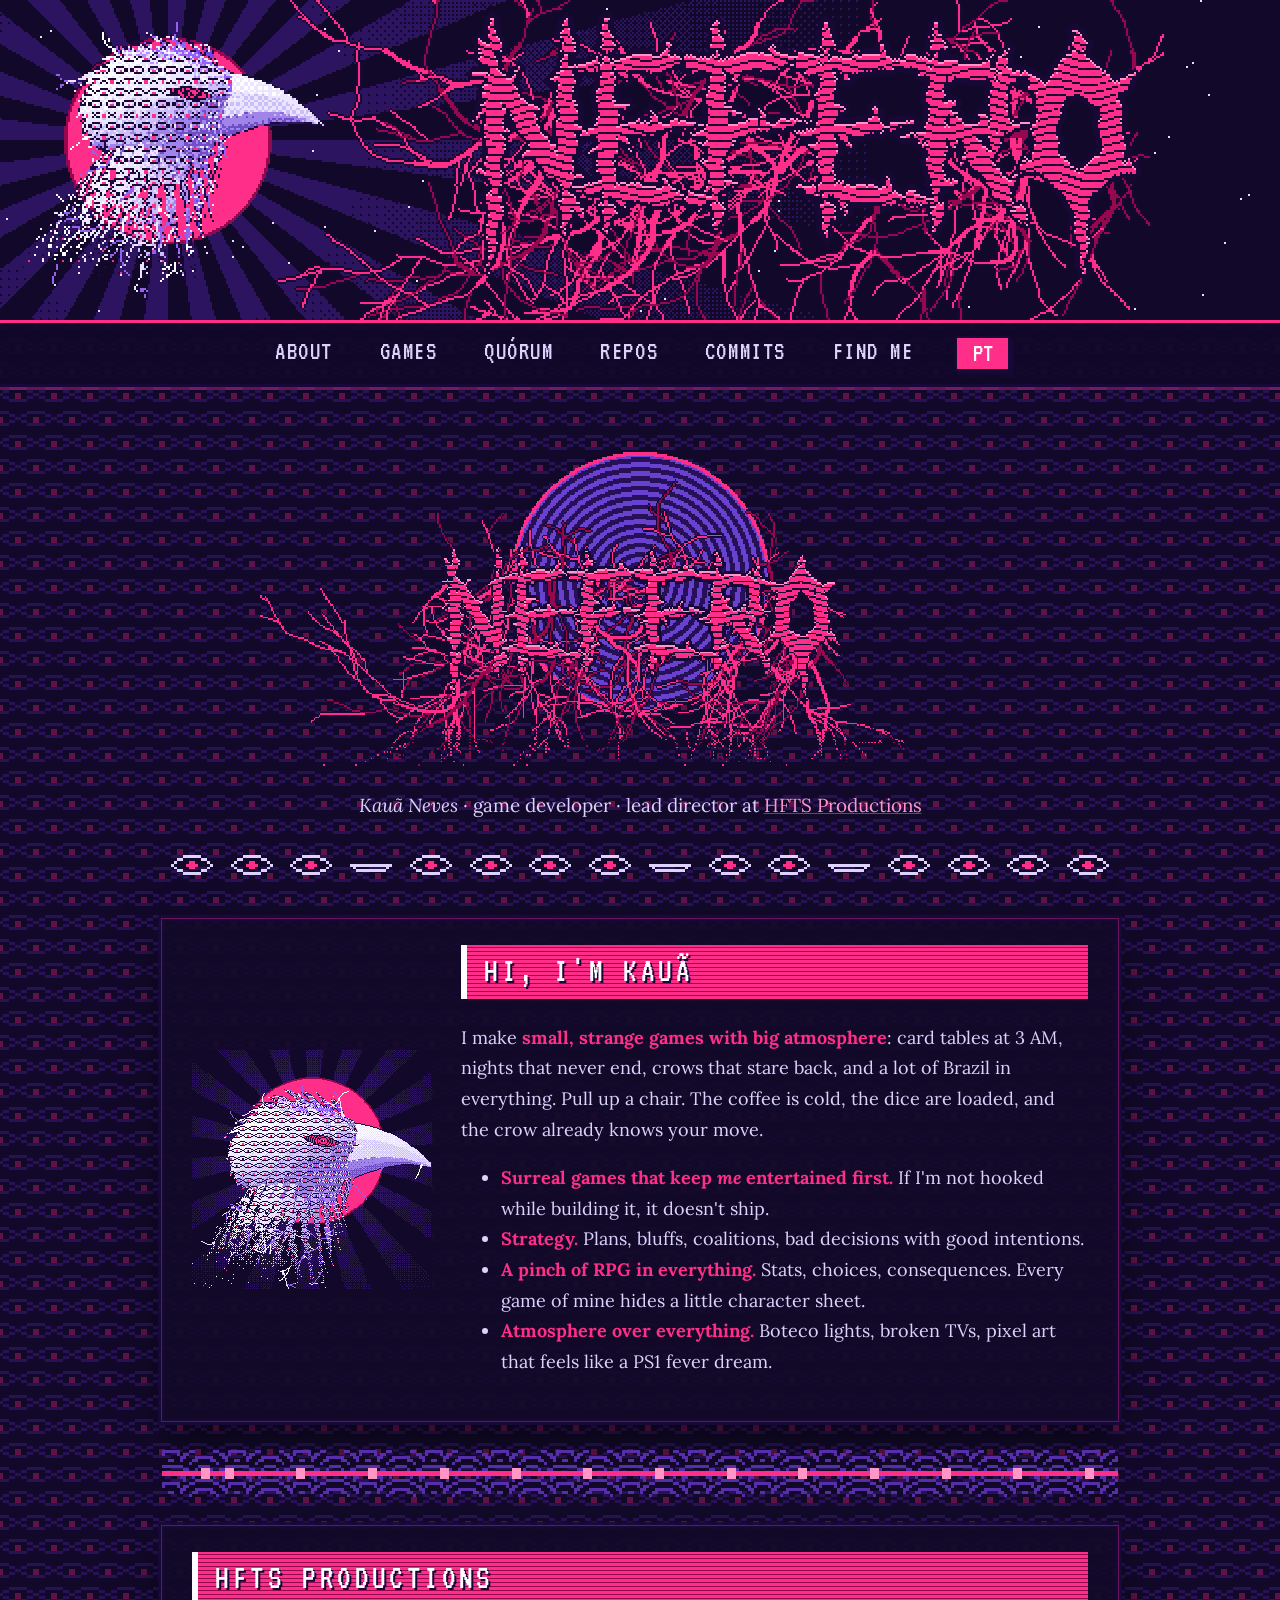
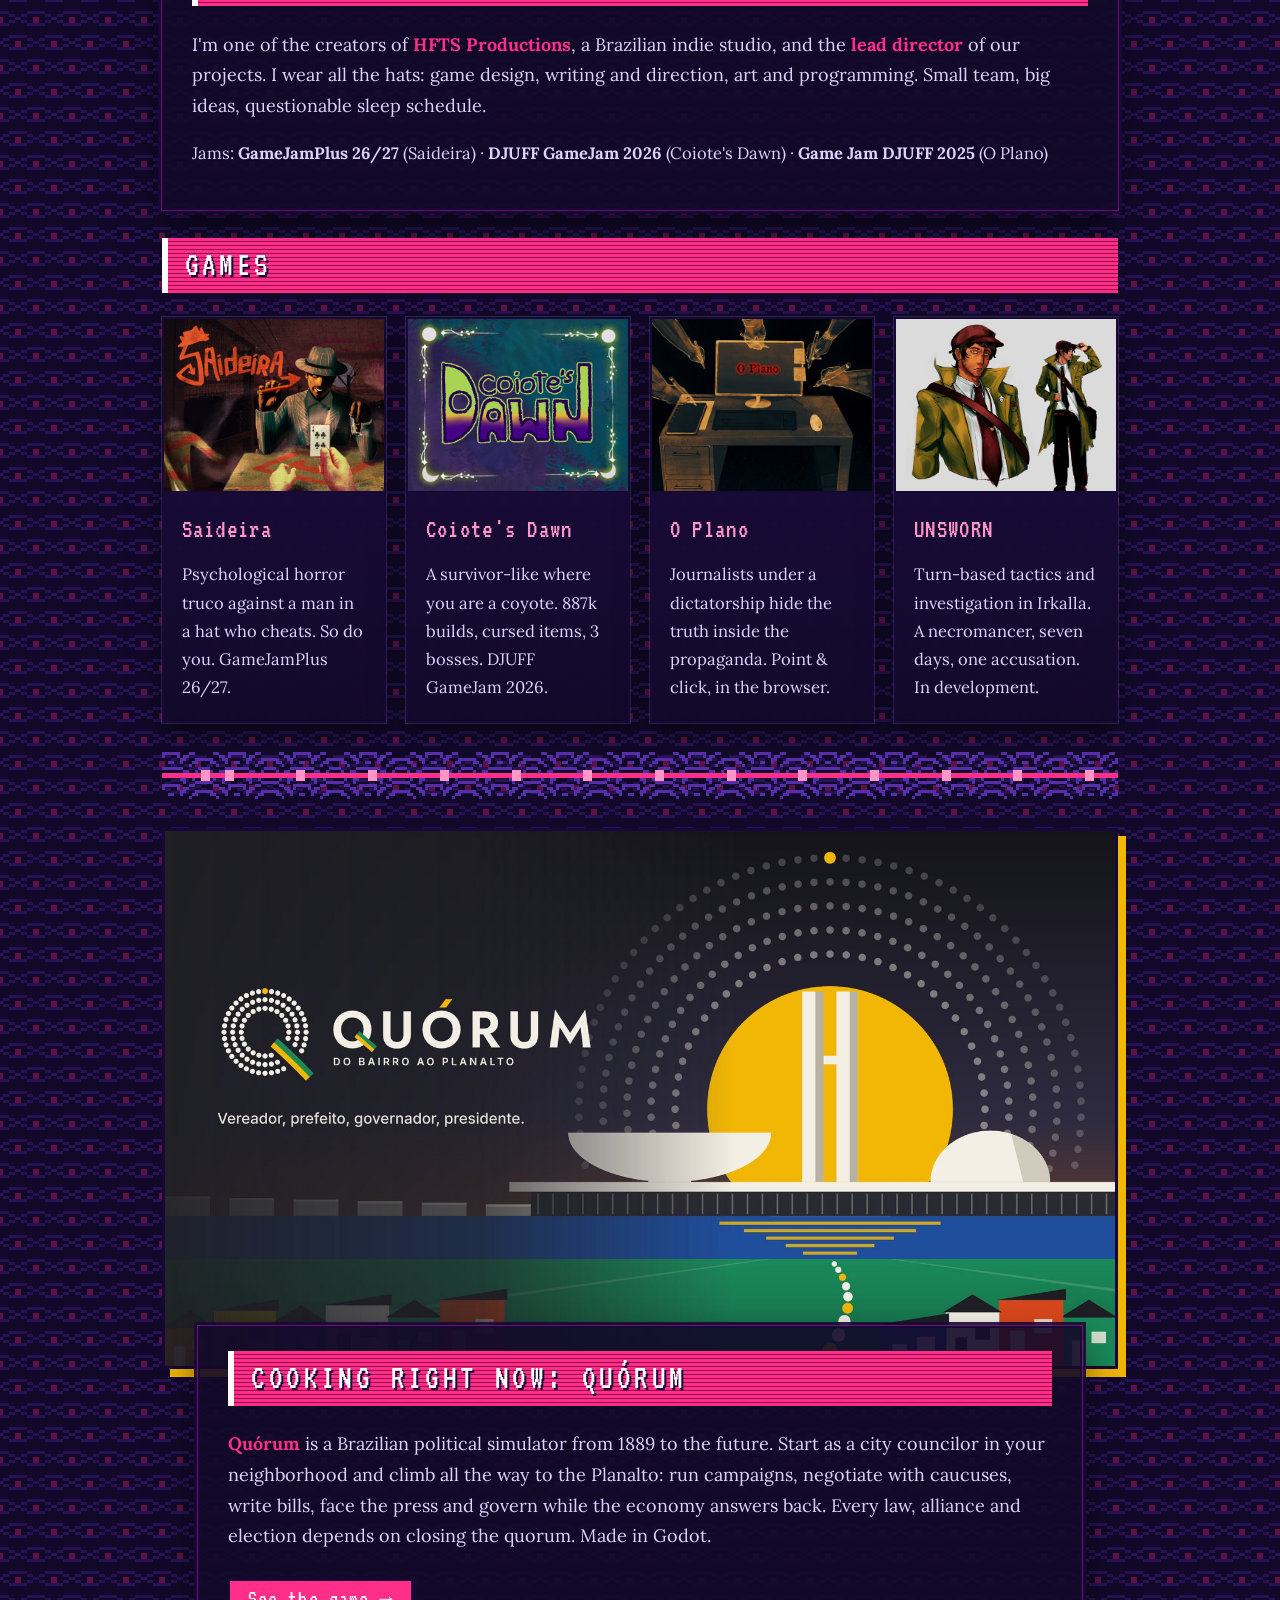
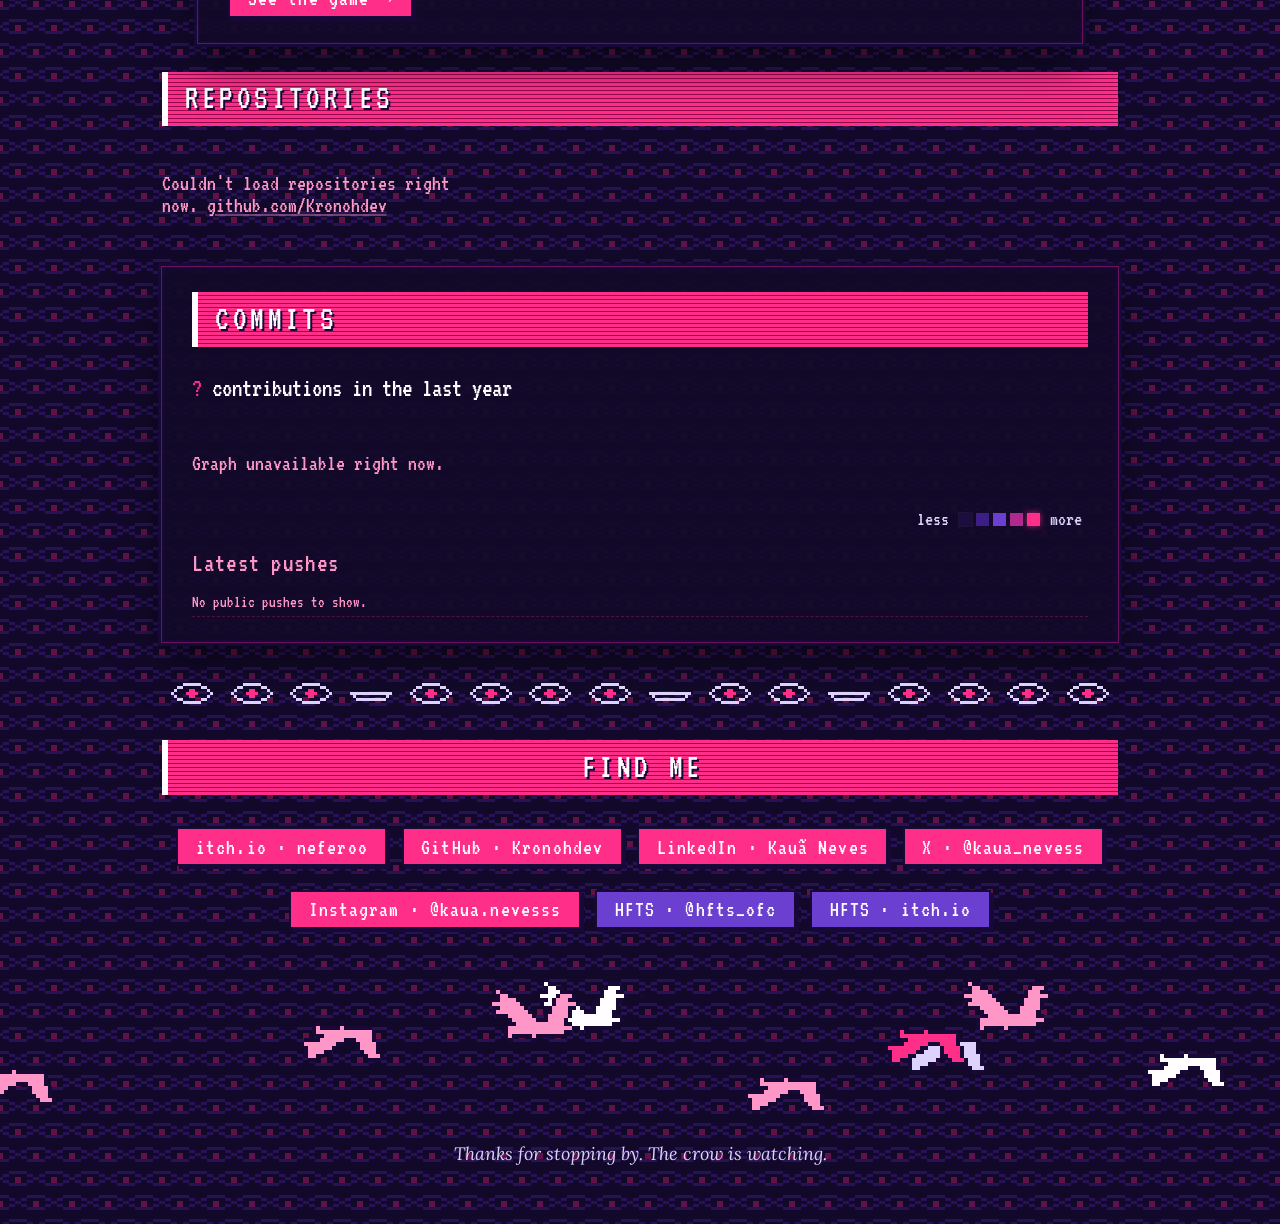
==== index.html @ 4c9edac6 "Adiciona páginas dos jogos, página do Quórum e capas na página inicial" ====
<!DOCTYPE html>
<html lang="en">
<head>
<meta charset="utf-8">
<meta name="viewport" content="width=device-width, initial-scale=1">
<title>NEFERO · Kauã Neves</title>
<meta name="description" content="Kauã Neves (Neferoo): small, strange games with big atmosphere. Lead director at HFTS Productions.">
<meta property="og:title" content="NEFERO · Kauã Neves">
<meta property="og:description" content="Small, strange games with big atmosphere.">
<meta property="og:image" content="assets/banner.png">
<link rel="icon" href="assets/avatar.png">
<link rel="preconnect" href="https://fonts.googleapis.com">
<link href="https://fonts.googleapis.com/css2?family=Lora:ital,wght@0,400;0,700;1,400&family=VT323&display=swap" rel="stylesheet">
<link rel="stylesheet" href="style.css">
</head>
<body class="lang-en">

<header class="topo">
  <img class="banner" src="assets/banner.png" alt="NEFERO">
  <nav>
    <a href="#about"><span class="en">About</span><span class="pt">Sobre</span></a>
    <a href="#games"><span class="en">Games</span><span class="pt">Jogos</span></a>
    <a href="#quorum">Quórum</a>
    <a href="#repos"><span class="en">Repos</span><span class="pt">Repositórios</span></a>
    <a href="#commits">Commits</a>
    <a href="#contact"><span class="en">Find me</span><span class="pt">Contato</span></a>
    <button id="idioma" type="button" aria-label="Switch language">PT</button>
  </nav>
</header>

<main>
  <section class="hero">
    <img src="assets/hero.gif" alt="NEFERO" class="pixel">
    <p class="assinatura"><em>Kauã Neves</em> · game developer ·
      <span class="en">lead director at</span><span class="pt">diretor principal da</span>
      <a href="https://www.instagram.com/hfts_ofc/">HFTS Productions</a></p>
    <img src="assets/olhos.gif" alt="" class="faixa pixel">
  </section>

  <section id="about" class="placa sobre">
    <img src="assets/corvo.gif" alt="NEFERO crow" class="pixel corvo">
    <div>
      <h2><span class="en">Hi, I'm Kauã</span><span class="pt">Oi, eu sou o Kauã</span></h2>
      <p class="en">I make <strong>small, strange games with big atmosphere</strong>: card tables at 3 AM, nights that never end, crows that stare back, and a lot of Brazil in everything. Pull up a chair. The coffee is cold, the dice are loaded, and the crow already knows your move.</p>
      <p class="pt">Faço <strong>jogos pequenos e estranhos, com muito clima</strong>: carteado às 3 da manhã, noites que não acabam, corvos que te encaram de volta e muito Brasil em tudo. Puxa a cadeira: o café tá frio, o dado tá viciado e o corvo já sabe a sua jogada.</p>
      <ul class="en">
        <li><strong>Surreal games that keep <em>me</em> entertained first.</strong> If I'm not hooked while building it, it doesn't ship.</li>
        <li><strong>Strategy.</strong> Plans, bluffs, coalitions, bad decisions with good intentions.</li>
        <li><strong>A pinch of RPG in everything.</strong> Stats, choices, consequences. Every game of mine hides a little character sheet.</li>
        <li><strong>Atmosphere over everything.</strong> Boteco lights, broken TVs, pixel art that feels like a PS1 fever dream.</li>
      </ul>
      <ul class="pt">
        <li><strong>Jogos surrealistas que me divertem primeiro.</strong> Se eu não fico viciado fazendo, não sai.</li>
        <li><strong>Estratégia.</strong> Planos, blefes, coalizões, decisões ruins com boas intenções.</li>
        <li><strong>Uma pitada de RPG em tudo.</strong> Atributos, escolhas, consequências. Todo jogo meu esconde uma fichinha de personagem.</li>
        <li><strong>Clima acima de tudo.</strong> Luz de boteco, TV chiando, pixel art com cara de sonho febril de PS1.</li>
      </ul>
    </div>
  </section>

  <img src="assets/divisoria.gif" alt="" class="faixa pixel">

  <section id="studio" class="placa">
    <h2>HFTS Productions</h2>
    <p class="en">I'm one of the creators of <strong>HFTS Productions</strong>, a Brazilian indie studio, and the <strong>lead director</strong> of our projects. I wear all the hats: game design, writing and direction, art and programming. Small team, big ideas, questionable sleep schedule.</p>
    <p class="en jams">Jams: <b>GameJamPlus 26/27</b> (Saideira) · <b>DJUFF GameJam 2026</b> (Coiote's Dawn) · <b>Game Jam DJUFF 2025</b> (O Plano)</p>
    <p class="pt">Sou um dos criadores da <strong>HFTS Productions</strong>, estúdio indie brasileiro, e o <strong>diretor principal</strong> dos nossos projetos. Faço de tudo um pouco: game design, roteiro e direção, arte e programação. Equipe pequena, ideia grande, sono duvidoso.</p>
    <p class="pt jams">Jams: <b>GameJamPlus 26/27</b> (Saideira) · <b>DJUFF GameJam 2026</b> (Coiote's Dawn) · <b>Game Jam DJUFF 2025</b> (O Plano)</p>
  </section>

  <section id="games">
    <h2 class="titulo"><span class="en">Games</span><span class="pt">Jogos</span></h2>
    <div class="grade jogos-capas">
      <a class="cartao capa" href="saideira.html">
        <img src="assets/jogos/saideira/capa.jpg" alt="Saideira">
        <h3>Saideira</h3>
        <p class="en">Psychological horror truco against a man in a hat who cheats. So do you. GameJamPlus 26/27.</p>
        <p class="pt">Truco de terror psicológico contra um homem de chapéu que rouba. Você também. GameJamPlus 26/27.</p>
      </a>
      <a class="cartao capa" href="coiotes-dawn.html">
        <img src="assets/jogos/coiotes-dawn/capa.jpg" alt="Coiote's Dawn">
        <h3>Coiote's Dawn</h3>
        <p class="en">A survivor-like where you are a coyote. 887k builds, cursed items, 3 bosses. DJUFF GameJam 2026.</p>
        <p class="pt">Survivor-like em que você é um coiote. 887 mil builds, itens amaldiçoados, 3 bosses. DJUFF GameJam 2026.</p>
      </a>
      <a class="cartao capa" href="o-plano.html">
        <img src="assets/jogos/o-plano/capa.jpg" alt="O Plano">
        <h3>O Plano</h3>
        <p class="en">Journalists under a dictatorship hide the truth inside the propaganda. Point &amp; click, in the browser.</p>
        <p class="pt">Jornalistas sob uma ditadura escondem a verdade dentro da propaganda. Point &amp; click no navegador.</p>
      </a>
      <a class="cartao capa" href="unsworn.html">
        <img src="assets/jogos/unsworn/necromante_conceito.png" alt="UNSWORN">
        <h3>UNSWORN</h3>
        <p class="en">Turn-based tactics and investigation in Irkalla. A necromancer, seven days, one accusation. In development.</p>
        <p class="pt">Tática por turnos e investigação em Irkalla. Um necromante, sete dias, uma acusação. Em desenvolvimento.</p>
      </a>
    </div>
  </section>

  <img src="assets/divisoria.gif" alt="" class="faixa pixel">

  <section id="quorum" class="quorum-destaque">
    <a href="quorum.html"><img src="assets/jogos/quorum/key_art.jpg" alt="Quórum: Do bairro ao Planalto"></a>
    <div class="placa">
      <h2><span class="en">Cooking right now: Quórum</span><span class="pt">Cozinhando agora: Quórum</span></h2>
      <p class="en"><strong>Quórum</strong> is a Brazilian political simulator from 1889 to the future. Start as a city councilor in your neighborhood and climb all the way to the Planalto: run campaigns, negotiate with caucuses, write bills, face the press and govern while the economy answers back. Every law, alliance and election depends on closing the quorum. Made in Godot.</p>
      <p class="pt"><strong>Quórum</strong> é um simulador político brasileiro de 1889 ao futuro. Comece como vereador no seu bairro e suba até o Planalto: monte campanhas, negocie com bancadas, escreva projetos de lei, enfrente a imprensa e governe com a economia respondendo. Cada lei, aliança e eleição depende de fechar o quórum. Feito em Godot.</p>
      <a class="botao" href="quorum.html"><span class="en">See the game</span><span class="pt">Ver o jogo</span> →</a>
    </div>
  </section>

  <section id="repos">
    <h2 class="titulo"><span class="en">Repositories</span><span class="pt">Repositórios</span></h2>
    <div id="lista-repos" class="grade repos"><p class="carregando">…</p></div>
  </section>

  <section id="commits" class="placa">
    <h2>Commits</h2>
    <p class="contagem"><span id="total-commits">…</span> <span class="en">contributions in the last year</span><span class="pt">contribuições no último ano</span></p>
    <div class="grafico-envoltorio"><div id="grafico" class="grafico" aria-label="Contribution graph"></div></div>
    <div class="legenda"><span class="en">less</span><span class="pt">menos</span>
      <i class="n0"></i><i class="n1"></i><i class="n2"></i><i class="n3"></i><i class="n4"></i>
      <span class="en">more</span><span class="pt">mais</span></div>
    <h3><span class="en">Latest pushes</span><span class="pt">Últimos pushes</span></h3>
    <ul id="atividade" class="atividade"><li class="carregando">…</li></ul>
  </section>

  <section id="contact" class="contato">
    <img src="assets/olhos.gif" alt="" class="faixa pixel">
    <h2 class="titulo"><span class="en">Find me</span><span class="pt">Contato</span></h2>
    <div class="redes">
      <a class="botao" href="https://neferoo.itch.io">itch.io · neferoo</a>
      <a class="botao" href="https://github.com/Kronohdev">GitHub · Kronohdev</a>
      <a class="botao" href="https://www.linkedin.com/in/kaua-neves-jesus-de-paula-538b57369/">LinkedIn · Kauã Neves</a>
      <a class="botao" href="https://x.com/kaua_nevess">X · @kaua_nevess</a>
      <a class="botao" href="https://www.instagram.com/kaua.nevesss/">Instagram · @kaua.nevesss</a>
      <a class="botao roxo" href="https://www.instagram.com/hfts_ofc/">HFTS · @hfts_ofc</a>
      <a class="botao roxo" href="https://hftsproductionsofc.itch.io">HFTS · itch.io</a>
    </div>
  </section>
</main>

<footer>
  <img src="assets/bando.gif" alt="" class="faixa pixel">
  <p><em class="en">Thanks for stopping by. The crow is watching.</em><em class="pt">Valeu pela visita. O corvo tá de olho.</em></p>
</footer>

<script src="main.js"></script>
</body>
</html>
---- style.css ----
/* NEFERO · tema do site (mesma paleta do logo e da página do itch) */
:root {
  --noite: #12092a;
  --noite-2: #1c0d40;
  --tinta: #18083a;
  --roxo: #6b3fd0;
  --lavanda: #dcd2fc;
  --branco: #fffdff;
  --magenta: #ff2e88;
  --magenta-esc: #96084e;
  --rosa: #ff96c8;
  --pixel: "VT323", ui-monospace, monospace;
}

* { box-sizing: border-box; }
html { scroll-behavior: smooth; }
body {
  margin: 0;
  color: var(--lavanda);
  font: 18px/1.7 Lora, Georgia, serif;
  background: var(--noite) url("assets/fundo.png") repeat;
  image-rendering: pixelated;
}
.pixel, img { image-rendering: pixelated; max-width: 100%; }
a { color: var(--rosa); text-decoration-color: rgba(255, 150, 200, .4); }
a:hover { color: var(--branco); background: var(--magenta); text-decoration: none; }
strong { color: var(--magenta); }
::selection { background: var(--magenta); color: var(--branco); }

/* idioma: o corpo diz qual mostrar */
body.lang-en .pt, body.lang-pt .en { display: none !important; }

/* topo */
.topo { position: relative; }
.banner { display: block; width: 100%; max-height: 420px; object-fit: cover; }
nav {
  position: sticky; top: 0; z-index: 5;
  display: flex; flex-wrap: wrap; justify-content: center; gap: .2em 1.4em;
  padding: .5em 1em;
  background: rgba(18, 9, 42, .94);
  border-top: 3px solid var(--magenta);
  border-bottom: 3px solid var(--tinta);
  box-shadow: 0 3px 0 rgba(255, 46, 136, .35);
  font: 26px/1.2 var(--pixel);
  letter-spacing: .06em;
  text-transform: uppercase;
}
nav a { color: var(--lavanda); text-decoration: none; padding: 0 .2em; }
#idioma {
  font: inherit; cursor: pointer; color: var(--branco);
  background: var(--magenta); border: 2px solid var(--tinta);
  box-shadow: 3px 3px 0 var(--tinta); padding: 0 .6em;
}
#idioma:hover { transform: translate(-1px, -1px); box-shadow: 5px 5px 0 var(--tinta); }

main { max-width: 1000px; margin: 0 auto; padding: 1.5em 1.2em 0; }
section { margin: 1.6em 0; }
.hero { text-align: center; }
.hero > img:first-child { width: min(100%, 760px); }
.assinatura { margin: .2em 0 .8em; font-size: 1.05em; }
.faixa { display: block; width: 100%; margin: 1.2em 0; }

/* placas de texto: escuras, com borda magenta como as letras do logo */
.placa {
  background: rgba(18, 9, 42, .9);
  border: 2px solid var(--tinta);
  outline: 1px solid rgba(255, 46, 136, .35);
  box-shadow: 0 0 0 4px rgba(24, 8, 58, .9), 0 18px 40px rgba(0, 0, 0, .55);
  padding: 1.3em 1.6em;
}
.sobre { display: grid; grid-template-columns: 240px 1fr; gap: 1.6em; align-items: center; }
.sobre .corvo { width: 100%; }

h2, .titulo {
  margin: 0 0 .7em;
  color: var(--branco);
  font: 34px/1.1 var(--pixel);
  letter-spacing: .1em;
  text-transform: uppercase;
  padding: .25em .5em;
  background: repeating-linear-gradient(0deg, var(--magenta) 0 3px, var(--magenta-esc) 3px 4px);
  border-left: 6px solid var(--branco);
  text-shadow: 2px 2px 0 var(--tinta);
}
h3 { color: var(--rosa); font: 26px/1.1 var(--pixel); letter-spacing: .05em; margin: .4em 0; }

/* cartões (jogos e repositórios) */
.grade { display: grid; gap: 1.1em; }
.jogos { grid-template-columns: 2fr 1fr 1fr; }
.repos { grid-template-columns: repeat(auto-fill, minmax(280px, 1fr)); }
.cartao {
  display: flex; flex-direction: column; gap: .2em;
  color: var(--lavanda); text-decoration: none;
  background: linear-gradient(180deg, rgba(28, 13, 64, .96), rgba(18, 9, 42, .98));
  border: 2px solid var(--tinta);
  outline: 1px solid rgba(220, 210, 252, .14);
  box-shadow: 0 10px 26px rgba(0, 0, 0, .55);
  padding: .9em 1em;
  transition: transform .15s ease, box-shadow .15s ease, outline-color .15s ease;
}
.cartao:hover {
  background: linear-gradient(180deg, rgba(28, 13, 64, .96), rgba(18, 9, 42, .98));
  color: var(--lavanda);
  transform: translateY(-4px);
  outline-color: var(--magenta);
  box-shadow: 6px 6px 0 var(--magenta-esc), 0 0 30px rgba(255, 46, 136, .3);
}
.cartao img { width: 100%; }
.cartao p { margin: .2em 0; font-size: .92em; }
.cartao .meta { margin-top: auto; font: 20px/1.2 var(--pixel); color: var(--rosa); display: flex; gap: 1em; }
.cartao .meta i { display: inline-block; width: .7em; height: .7em; margin-right: .3em; background: var(--magenta); }

.botao {
  display: inline-block; align-self: flex-start;
  margin-top: .4em; padding: .15em .8em;
  font: 22px/1.3 var(--pixel); letter-spacing: .05em;
  color: var(--branco); background: var(--magenta);
  border: 2px solid var(--tinta); box-shadow: 3px 3px 0 var(--tinta);
  text-decoration: none;
}
.botao.roxo { background: var(--roxo); }
a.botao:hover { transform: translate(-1px, -1px); box-shadow: 5px 5px 0 var(--tinta); background: var(--magenta); }
.redes { display: flex; flex-wrap: wrap; justify-content: center; gap: .8em; }
.contato { text-align: center; }

/* gráfico de contribuições redesenhado */
.contagem { font: 26px/1.2 var(--pixel); color: var(--branco); }
#total-commits { color: var(--magenta); }
.grafico-envoltorio { overflow-x: auto; padding-bottom: .4em; }
.grafico {
  display: grid; grid-auto-flow: column; grid-template-rows: repeat(7, 13px); grid-auto-columns: 13px; gap: 3px;
  width: max-content;
}
.grafico i, .legenda i { display: block; width: 13px; height: 13px; }
.n0 { background: #1c0d40; outline: 1px solid rgba(220, 210, 252, .06); }
.n1 { background: #3d1e86; }
.n2 { background: #6b3fd0; }
.n3 { background: #b0298f; }
.n4 { background: var(--magenta); box-shadow: 0 0 6px rgba(255, 46, 136, .7); }
.grafico i:hover { outline: 2px solid var(--branco); }
.legenda { display: flex; align-items: center; gap: 4px; justify-content: flex-end; font: 20px var(--pixel); margin: .3em 0 1em; }
.legenda span { margin: 0 .3em; }
.atividade { list-style: none; padding: 0; margin: 0; }
.atividade li { padding: .35em 0; border-bottom: 1px dashed rgba(255, 46, 136, .25); font-size: .92em; }
.atividade .repo { font: 20px var(--pixel); color: var(--rosa); margin-right: .5em; }
.atividade .data { font: 18px var(--pixel); color: rgba(220, 210, 252, .6); float: right; }
.carregando { font: 22px var(--pixel); color: var(--rosa); }

footer { text-align: center; padding-bottom: 2em; }

/* barra de rolagem */
::-webkit-scrollbar { width: 12px; background: var(--noite); }
::-webkit-scrollbar-thumb { background: var(--roxo); border: 2px solid var(--noite); }
::-webkit-scrollbar-thumb:hover { background: var(--magenta); }

@media (max-width: 760px) {
  .sobre, .jogos { grid-template-columns: 1fr; }
  .sobre .corvo { max-width: 240px; margin: 0 auto; }
  nav { font-size: 22px; }
}
@media (prefers-reduced-motion: reduce) {
  html { scroll-behavior: auto; }
  .cartao, .cartao:hover, .botao, #idioma { transition: none; transform: none; }
}

/* cartões de jogo com capa e destaque do Quórum */
.jogos-capas { grid-template-columns: repeat(auto-fill, minmax(220px, 1fr)); }
.cartao.capa img { aspect-ratio: 630 / 500; object-fit: cover; image-rendering: auto; border-bottom: 2px solid var(--tinta); margin: -.9em -1em .4em; width: calc(100% + 2em); max-width: none; }
.quorum-destaque > a img { display: block; width: 100%; image-rendering: auto; border: 3px solid var(--tinta); box-shadow: 8px 8px 0 #F2B705; }
.quorum-destaque > a:hover { background: none; }
.quorum-destaque .placa { margin-top: -2.4em; position: relative; margin-left: 2em; margin-right: 2em; }
.jams { font-size: .92em; }
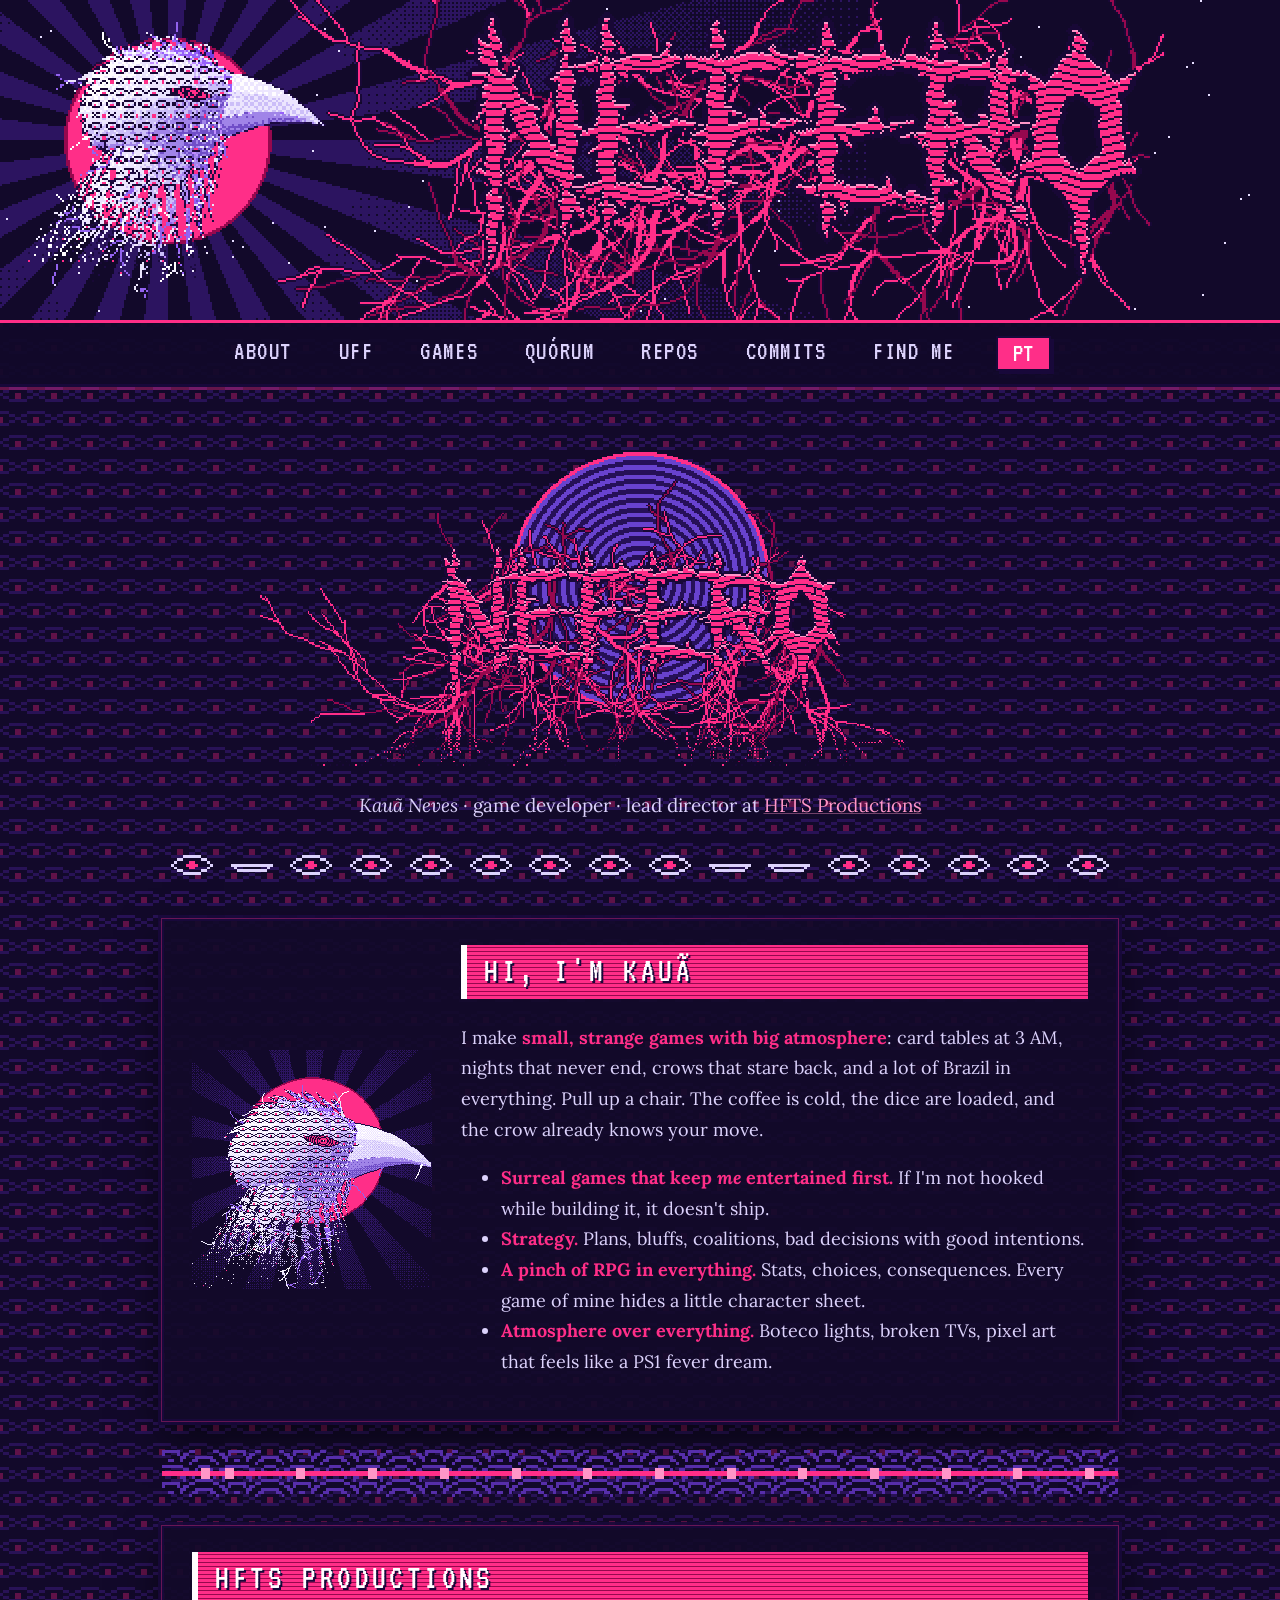
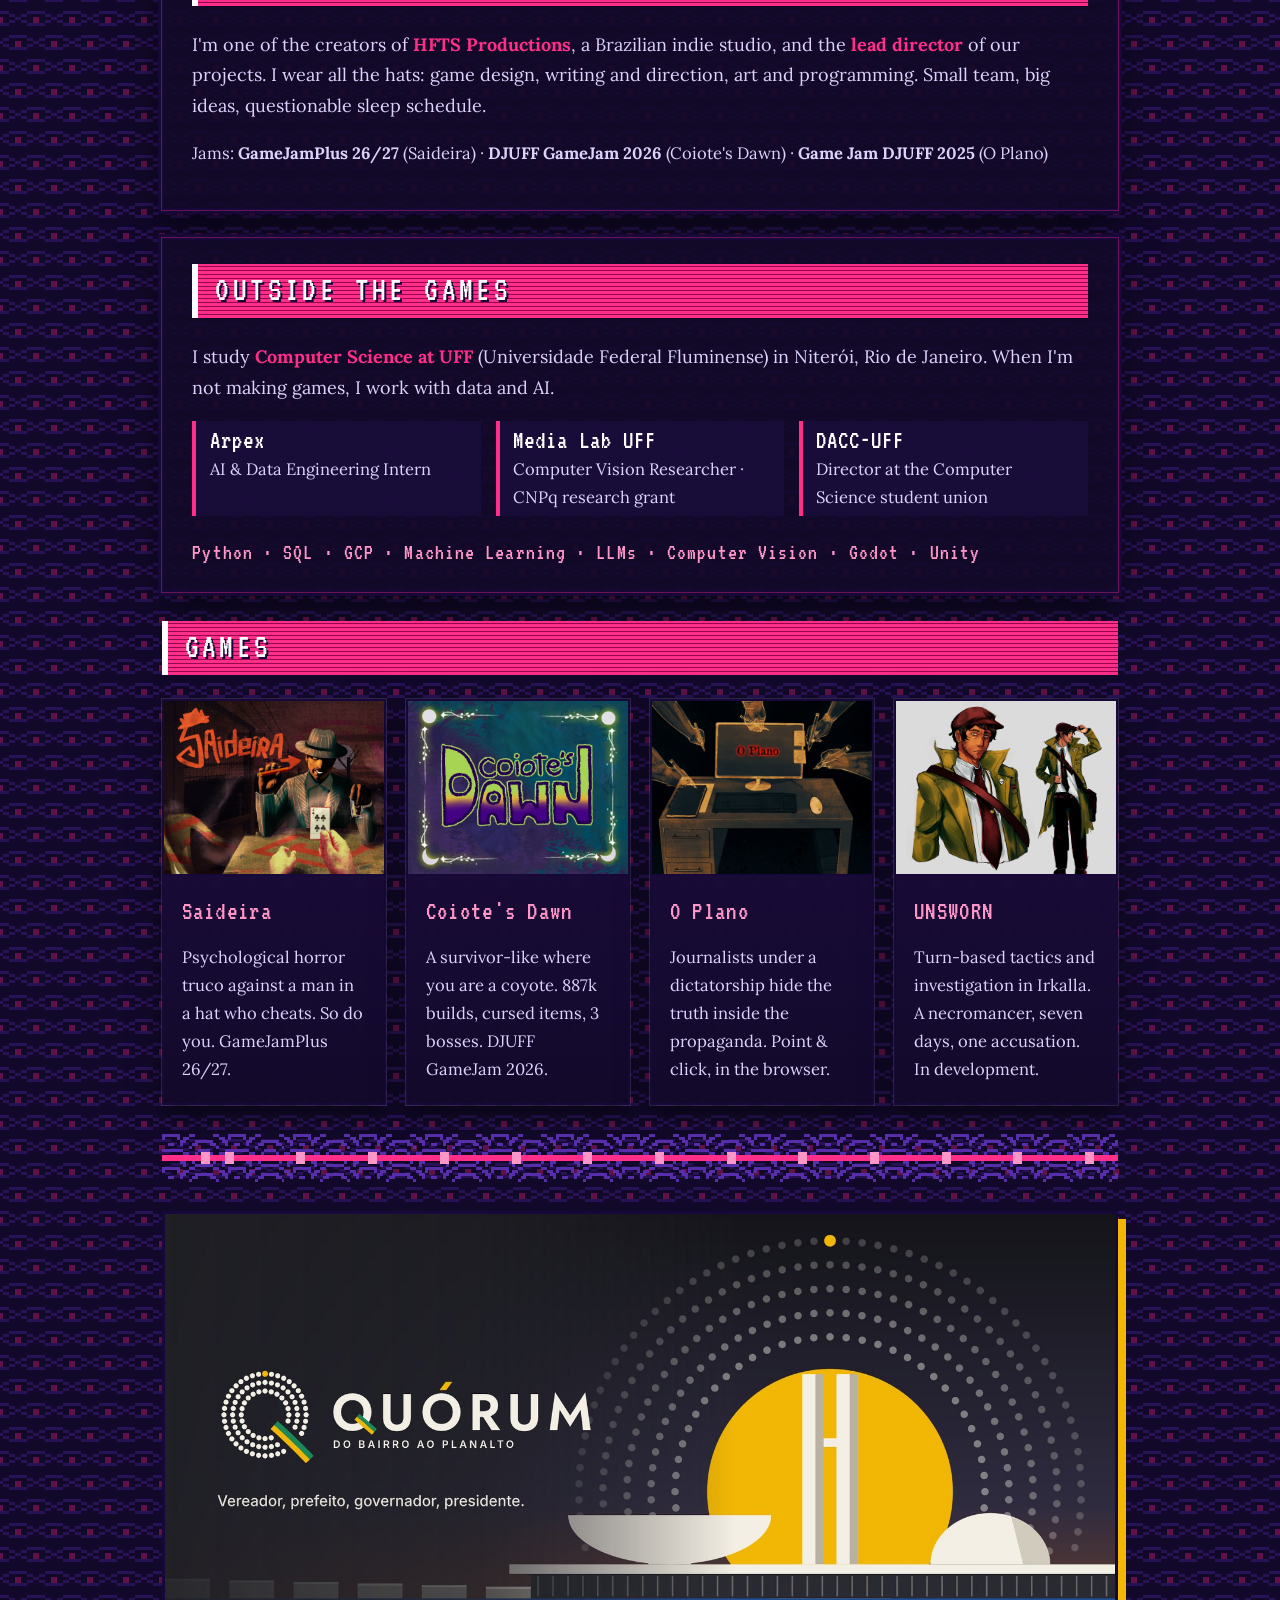
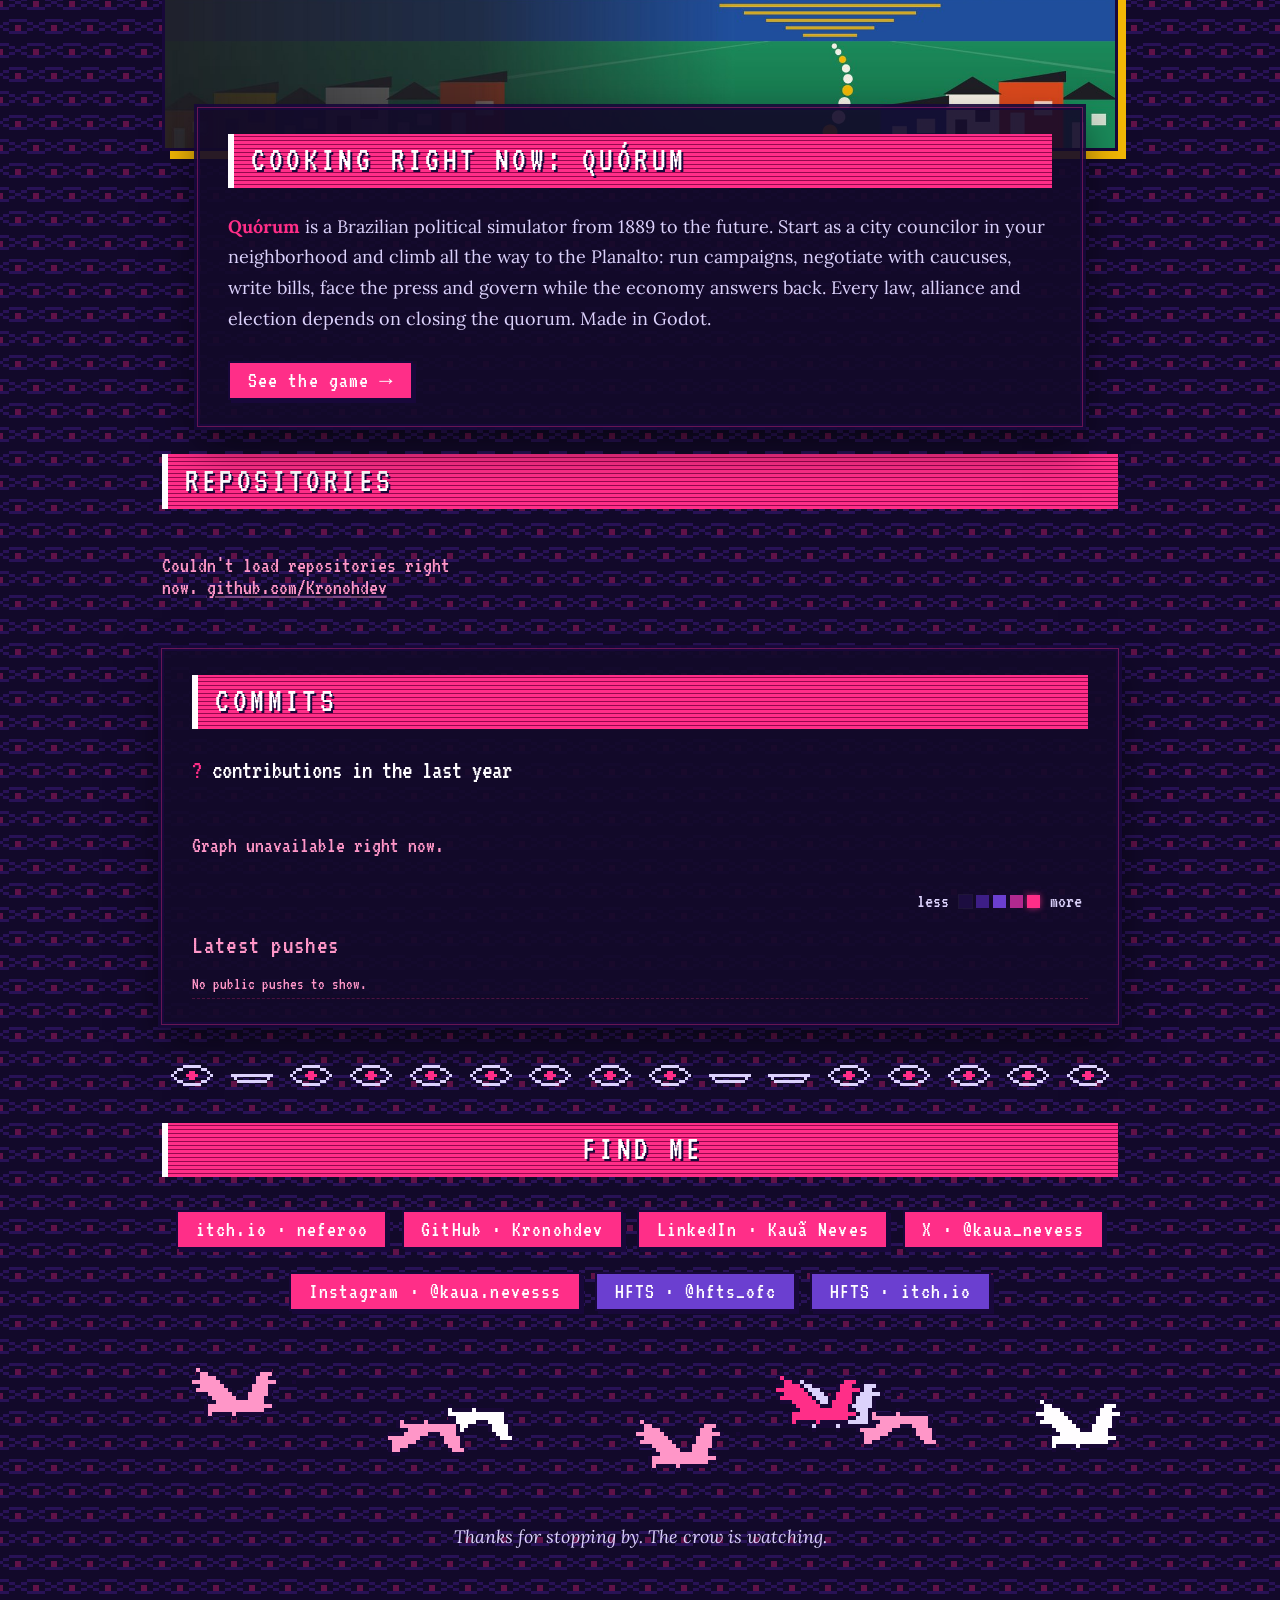
==== commit 1fd15d13: "Adiciona seção Fora dos jogos, arruma galeria do Quórum e cita Neferoo nos créditos" ====
--- a/index.html
+++ b/index.html
@@ -19,6 +19,7 @@
   <img class="banner" src="assets/banner.png" alt="NEFERO">
   <nav>
     <a href="#about"><span class="en">About</span><span class="pt">Sobre</span></a>
+    <a href="#outside">UFF</a>
     <a href="#games"><span class="en">Games</span><span class="pt">Jogos</span></a>
     <a href="#quorum">Quórum</a>
     <a href="#repos"><span class="en">Repos</span><span class="pt">Repositórios</span></a>
@@ -66,6 +67,18 @@
     <p class="en jams">Jams: <b>GameJamPlus 26/27</b> (Saideira) · <b>DJUFF GameJam 2026</b> (Coiote's Dawn) · <b>Game Jam DJUFF 2025</b> (O Plano)</p>
     <p class="pt">Sou um dos criadores da <strong>HFTS Productions</strong>, estúdio indie brasileiro, e o <strong>diretor principal</strong> dos nossos projetos. Faço de tudo um pouco: game design, roteiro e direção, arte e programação. Equipe pequena, ideia grande, sono duvidoso.</p>
     <p class="pt jams">Jams: <b>GameJamPlus 26/27</b> (Saideira) · <b>DJUFF GameJam 2026</b> (Coiote's Dawn) · <b>Game Jam DJUFF 2025</b> (O Plano)</p>
+  </section>
+
+  <section id="outside" class="placa">
+    <h2><span class="en">Outside the games</span><span class="pt">Fora dos jogos</span></h2>
+    <p class="en">I study <strong>Computer Science at UFF</strong> (Universidade Federal Fluminense) in Niterói, Rio de Janeiro. When I'm not making games, I work with data and AI.</p>
+    <p class="pt">Estudo <strong>Ciência da Computação na UFF</strong> (Universidade Federal Fluminense), em Niterói (RJ). Quando não tô fazendo jogo, tô mexendo com dados e IA.</p>
+    <ul class="trilha">
+      <li><b>Arpex</b><span class="en">AI &amp; Data Engineering Intern</span><span class="pt">Estagiário de IA e Engenharia de Dados</span></li>
+      <li><b>Media Lab UFF</b><span class="en">Computer Vision Researcher · CNPq research grant</span><span class="pt">Pesquisador em Visão Computacional · bolsa CNPq</span></li>
+      <li><b>DACC-UFF</b><span class="en">Director at the Computer Science student union</span><span class="pt">Diretor do Diretório Acadêmico de Ciência da Computação</span></li>
+    </ul>
+    <p class="ferramentas">Python · SQL · GCP · Machine Learning · LLMs · Computer Vision · Godot · Unity</p>
   </section>
 
   <section id="games">
--- a/style.css
+++ b/style.css
@@ -170,3 +170,9 @@
 .quorum-destaque > a:hover { background: none; }
 .quorum-destaque .placa { margin-top: -2.4em; position: relative; margin-left: 2em; margin-right: 2em; }
 .jams { font-size: .92em; }
+
+/* fora dos jogos: formação e trabalho */
+.trilha { list-style: none; padding: 0; margin: .6em 0; display: grid; grid-template-columns: repeat(auto-fit, minmax(240px, 1fr)); gap: .8em; }
+.trilha li { border-left: 4px solid var(--magenta); padding: .3em .8em; background: rgba(28, 13, 64, .7); font-size: .92em; }
+.trilha b { display: block; font: 26px/1.1 var(--pixel); color: var(--branco); letter-spacing: .04em; }
+.ferramentas { font: 22px/1.3 var(--pixel); color: var(--rosa); letter-spacing: .05em; margin-bottom: 0; }
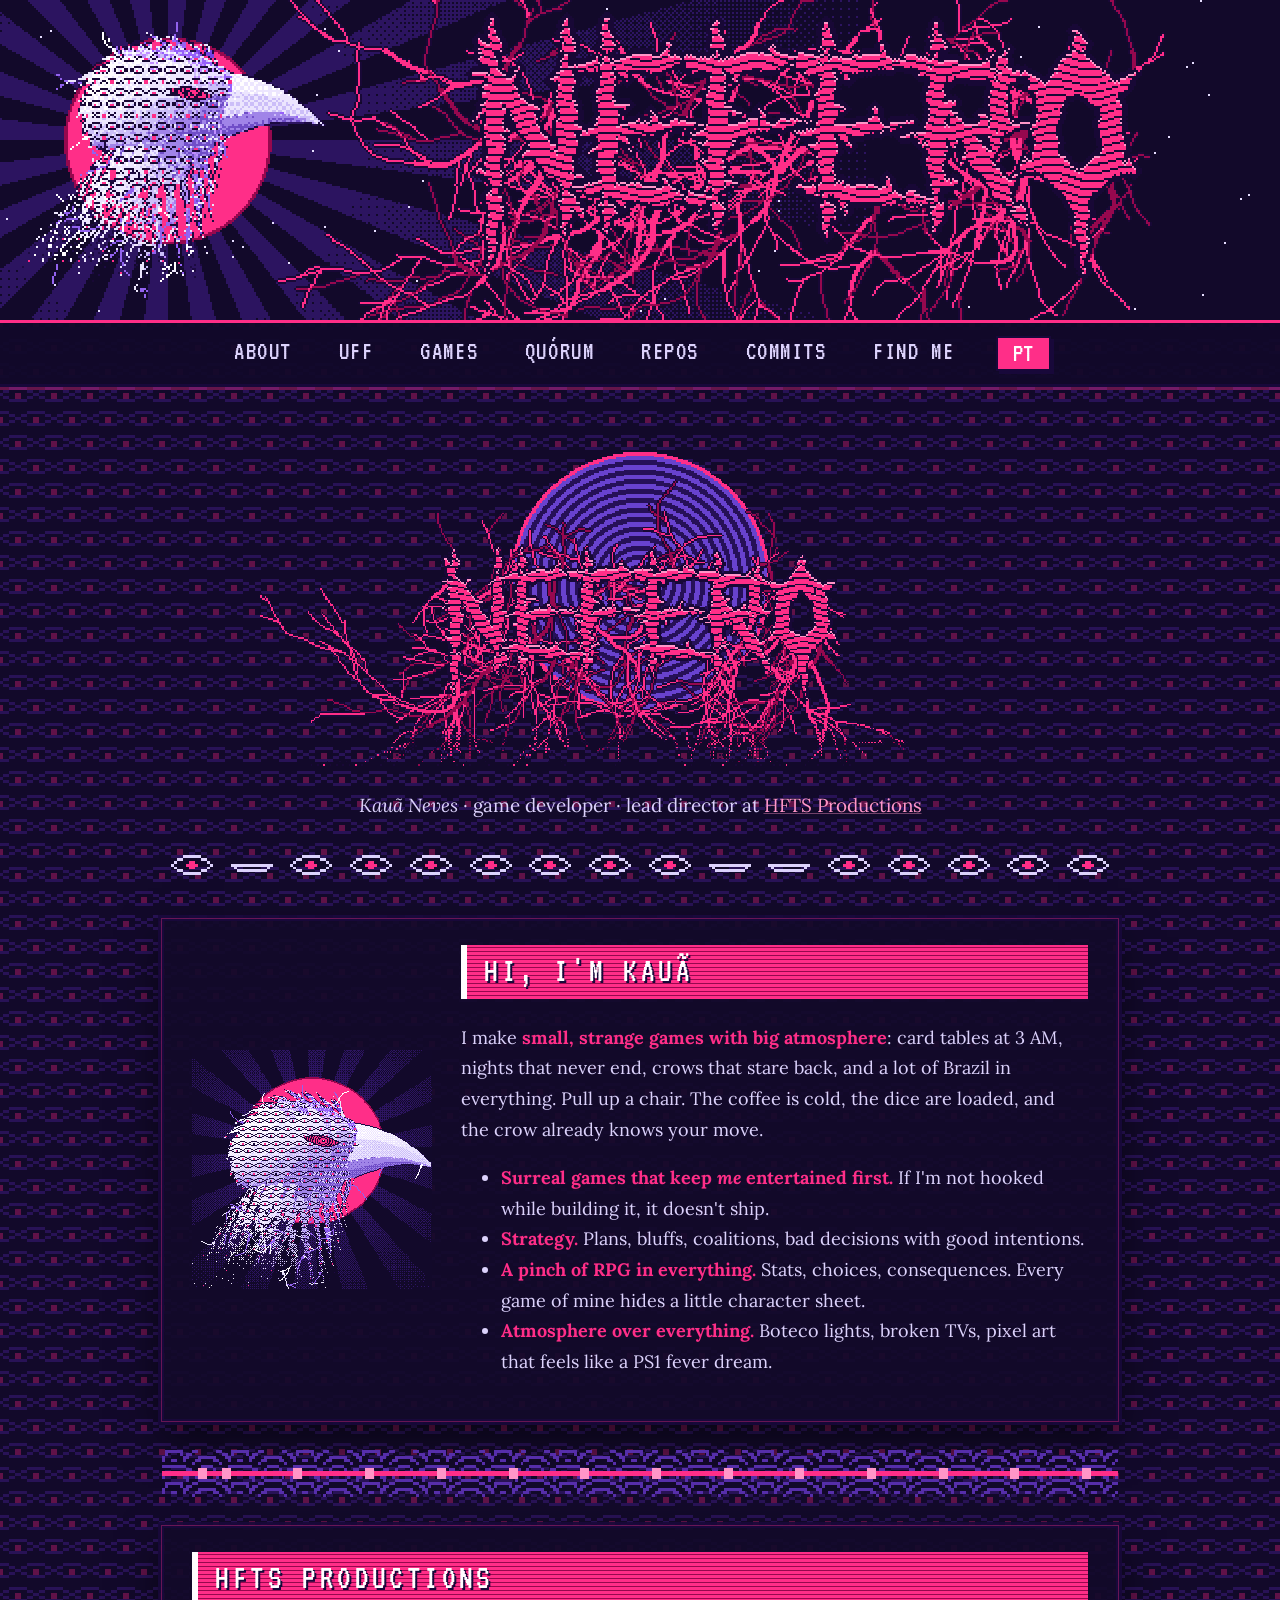
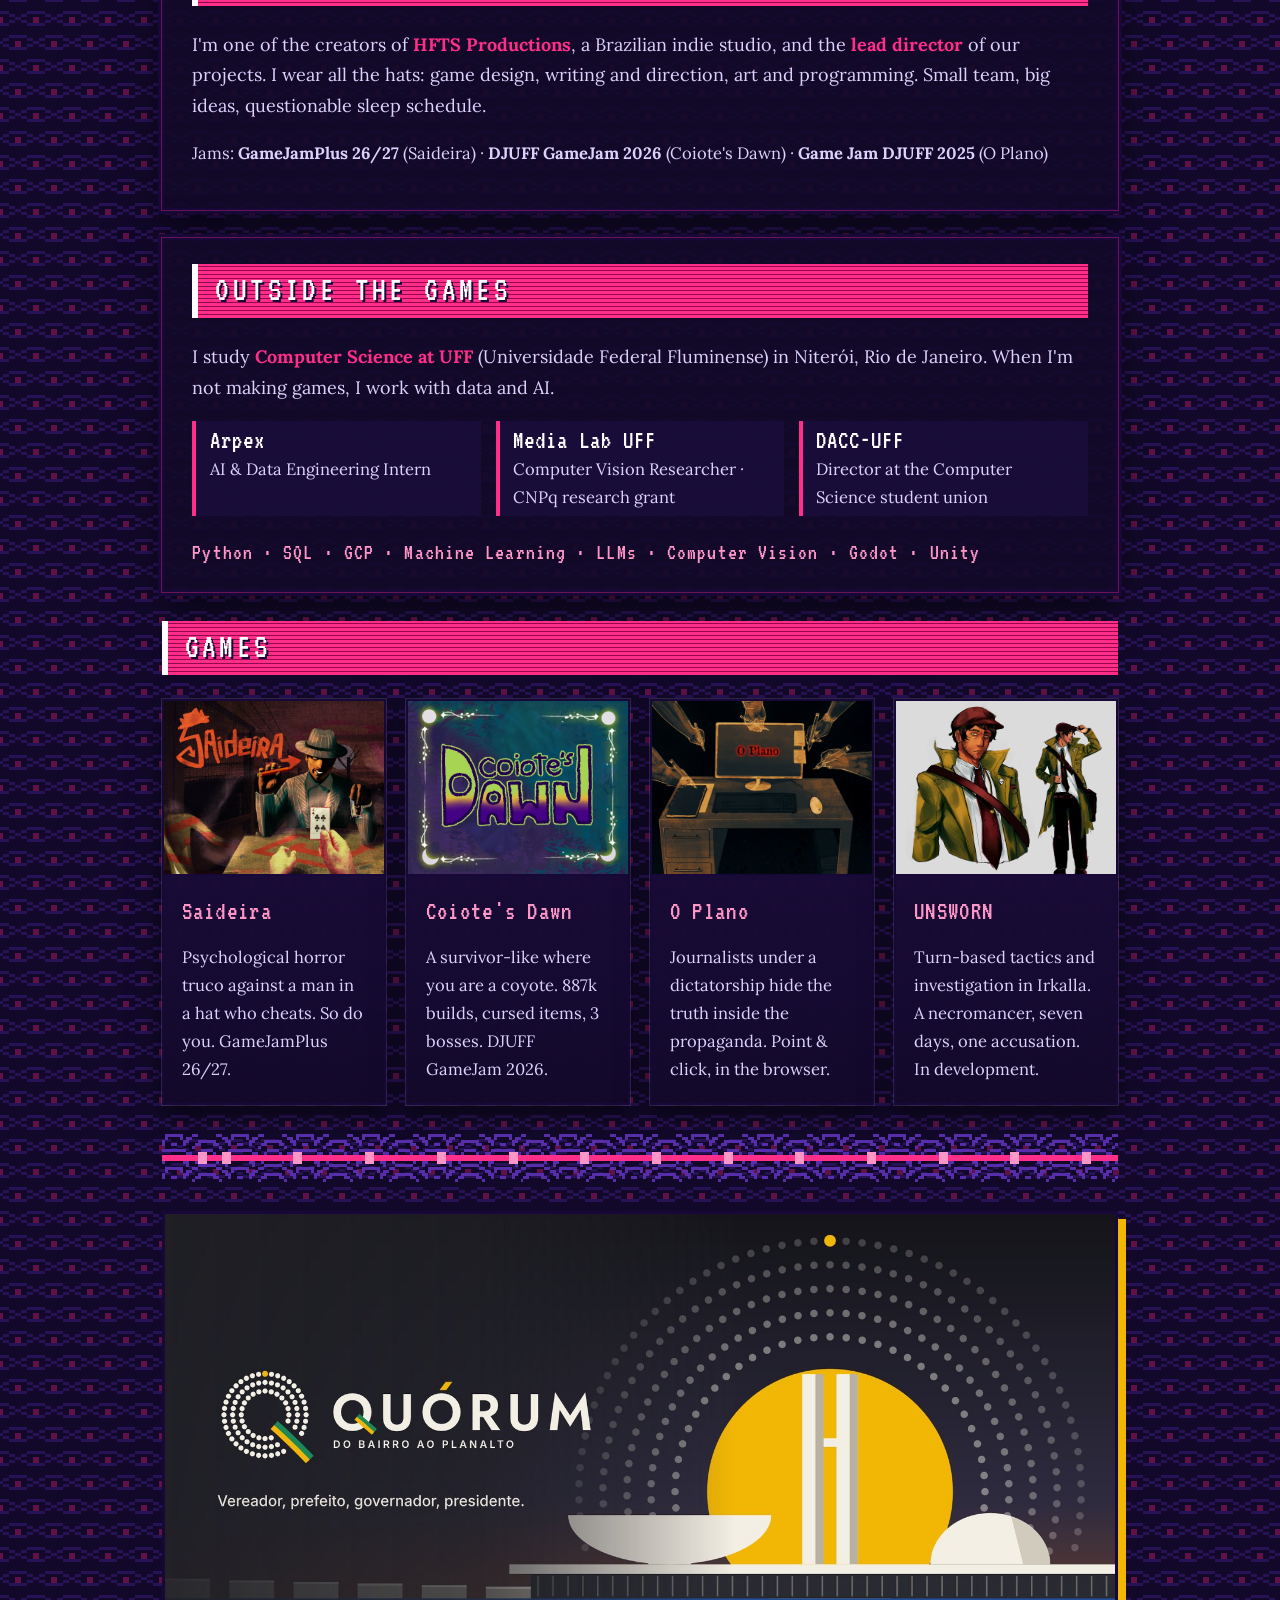
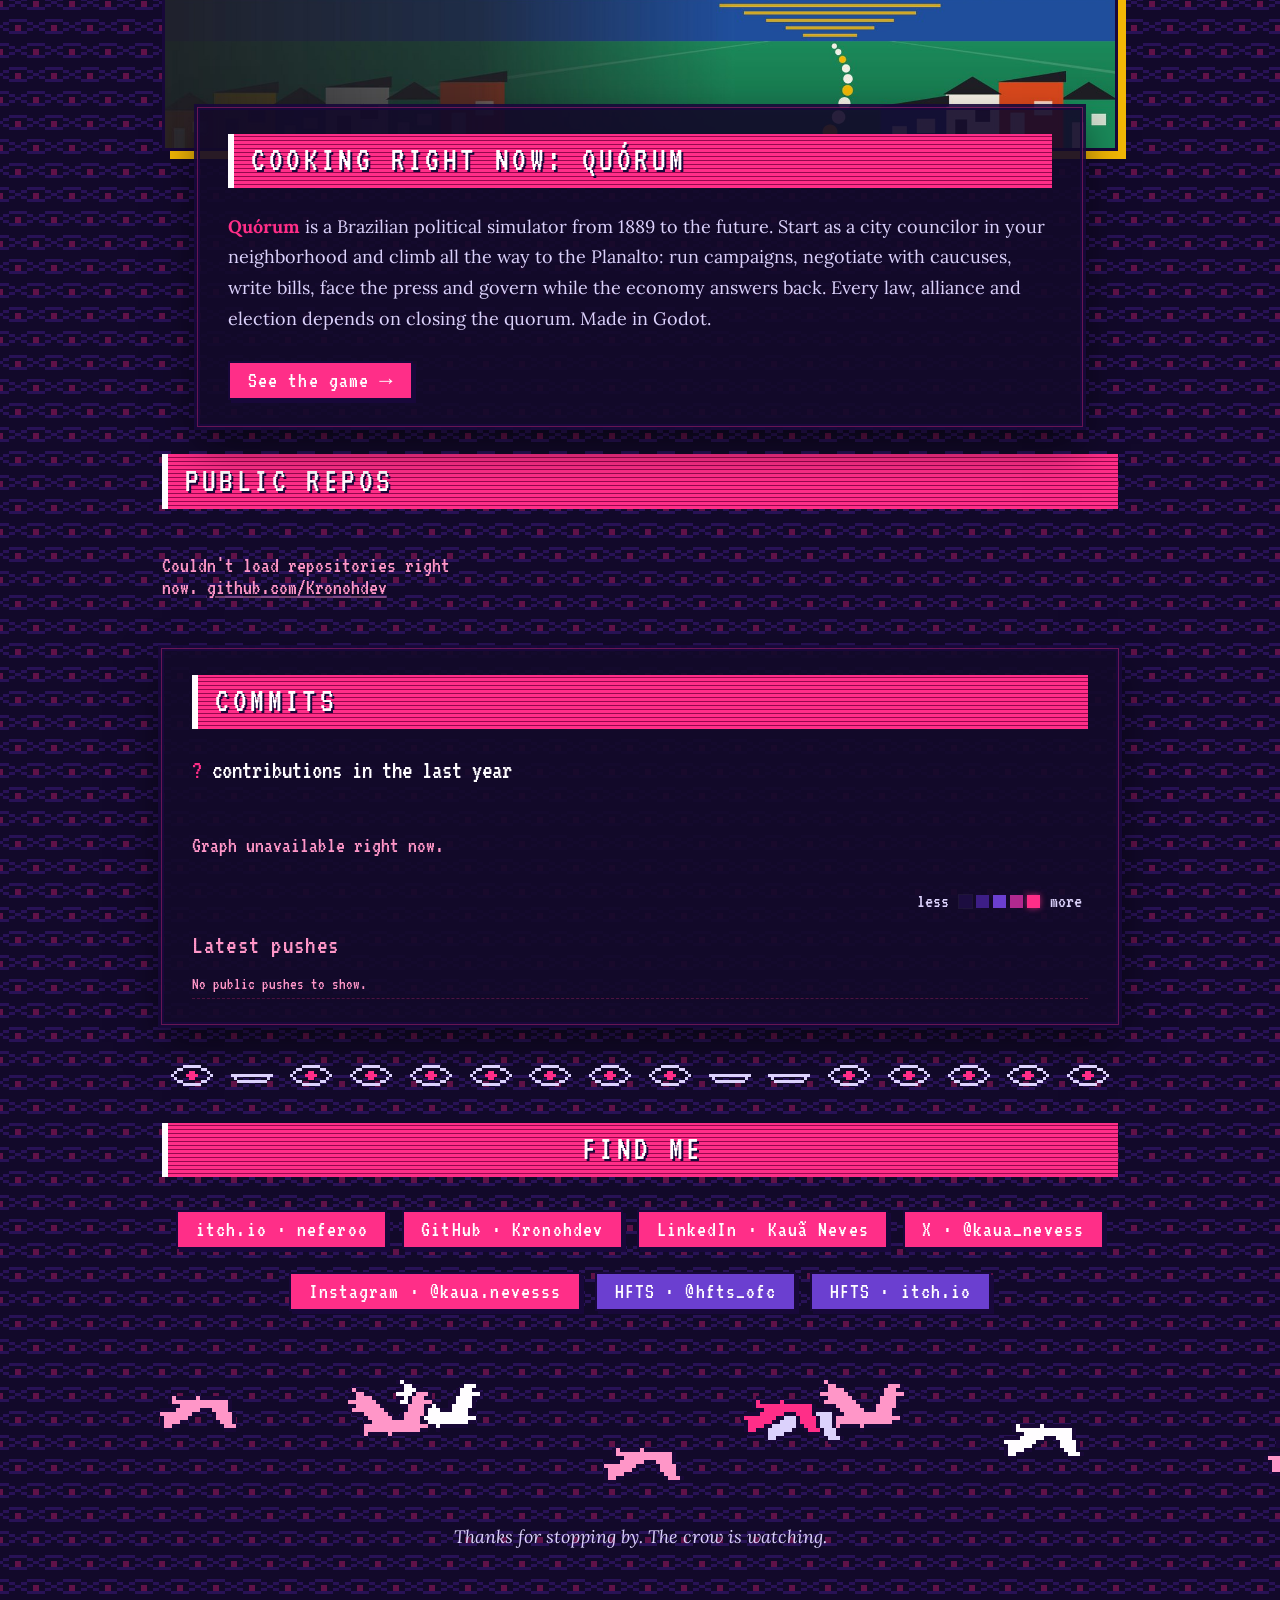
==== commit 30395a1a: "Renomeia seção para Repos públicos e reescreve o texto do UNSWORN" ====
--- a/index.html
+++ b/index.html
@@ -124,7 +124,7 @@
   </section>
 
   <section id="repos">
-    <h2 class="titulo"><span class="en">Repositories</span><span class="pt">Repositórios</span></h2>
+    <h2 class="titulo"><span class="en">Public repos</span><span class="pt">Repos públicos</span></h2>
     <div id="lista-repos" class="grade repos"><p class="carregando">…</p></div>
   </section>
 
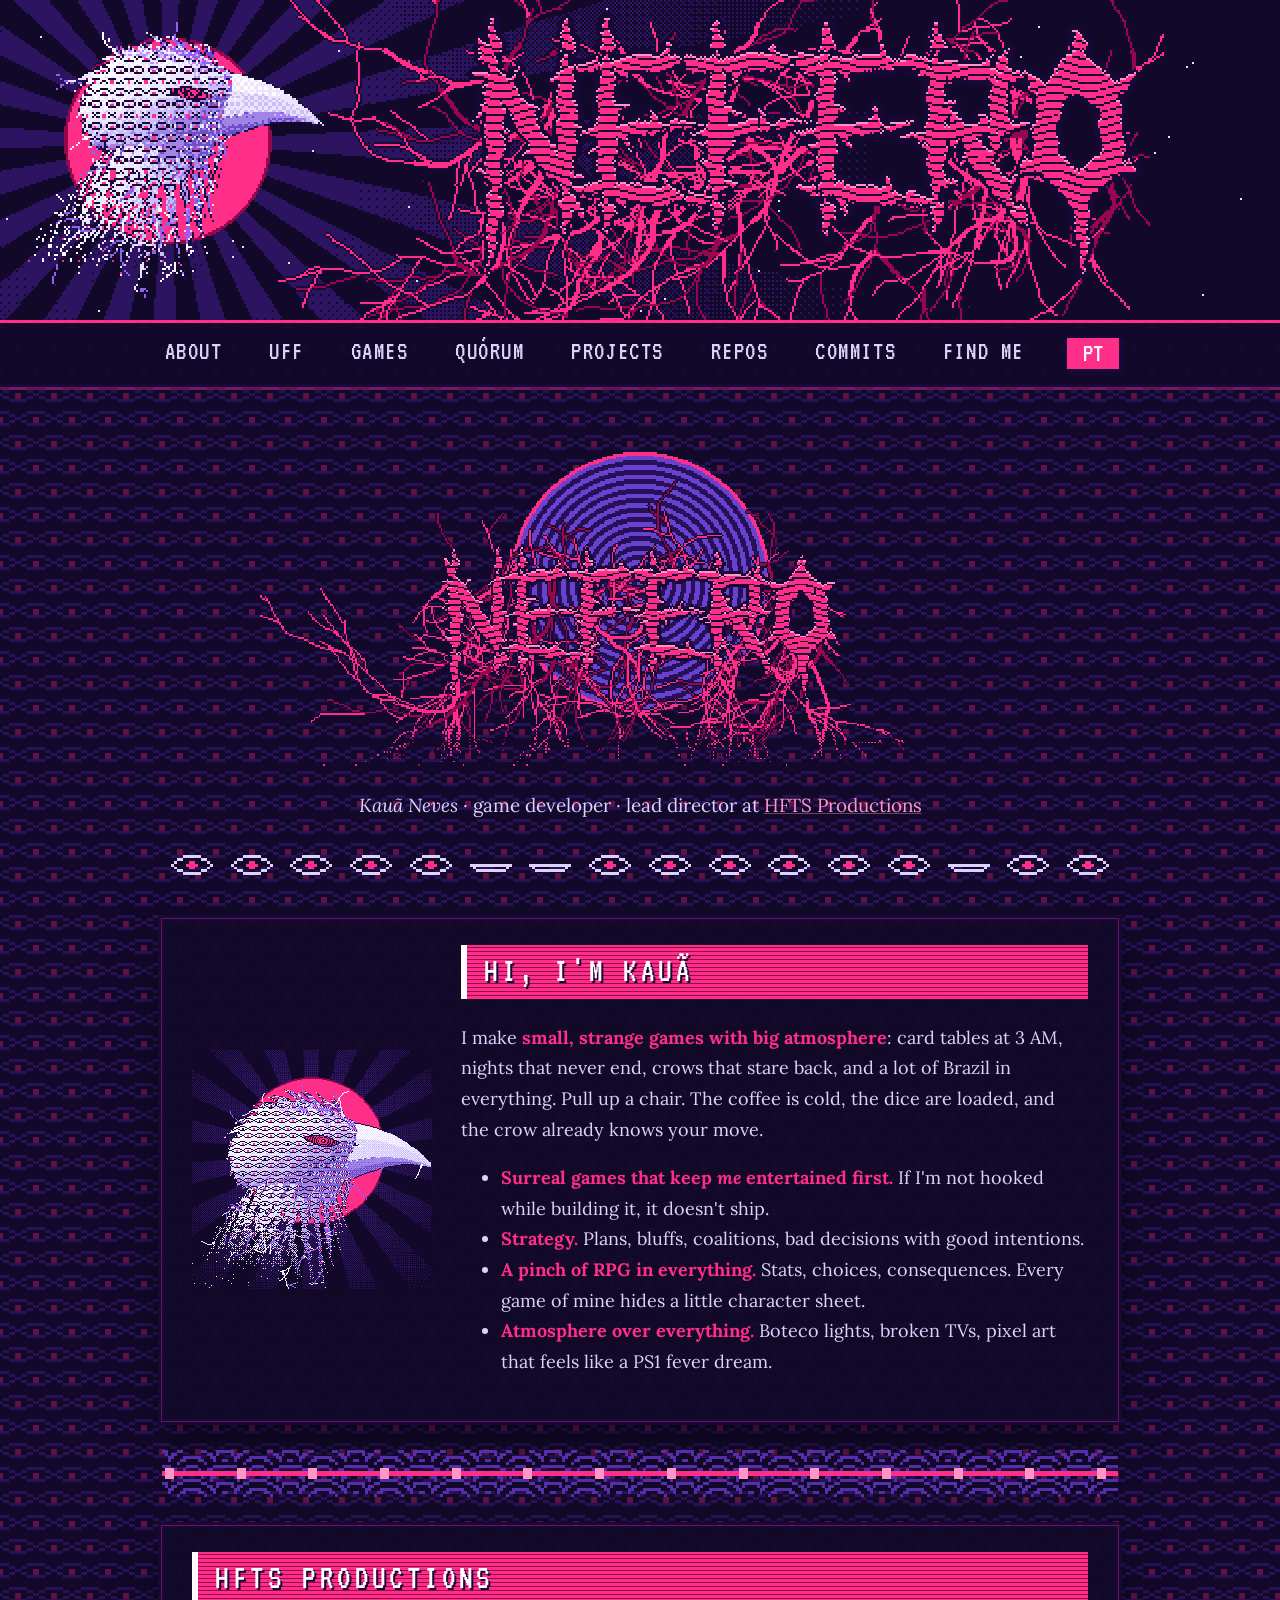
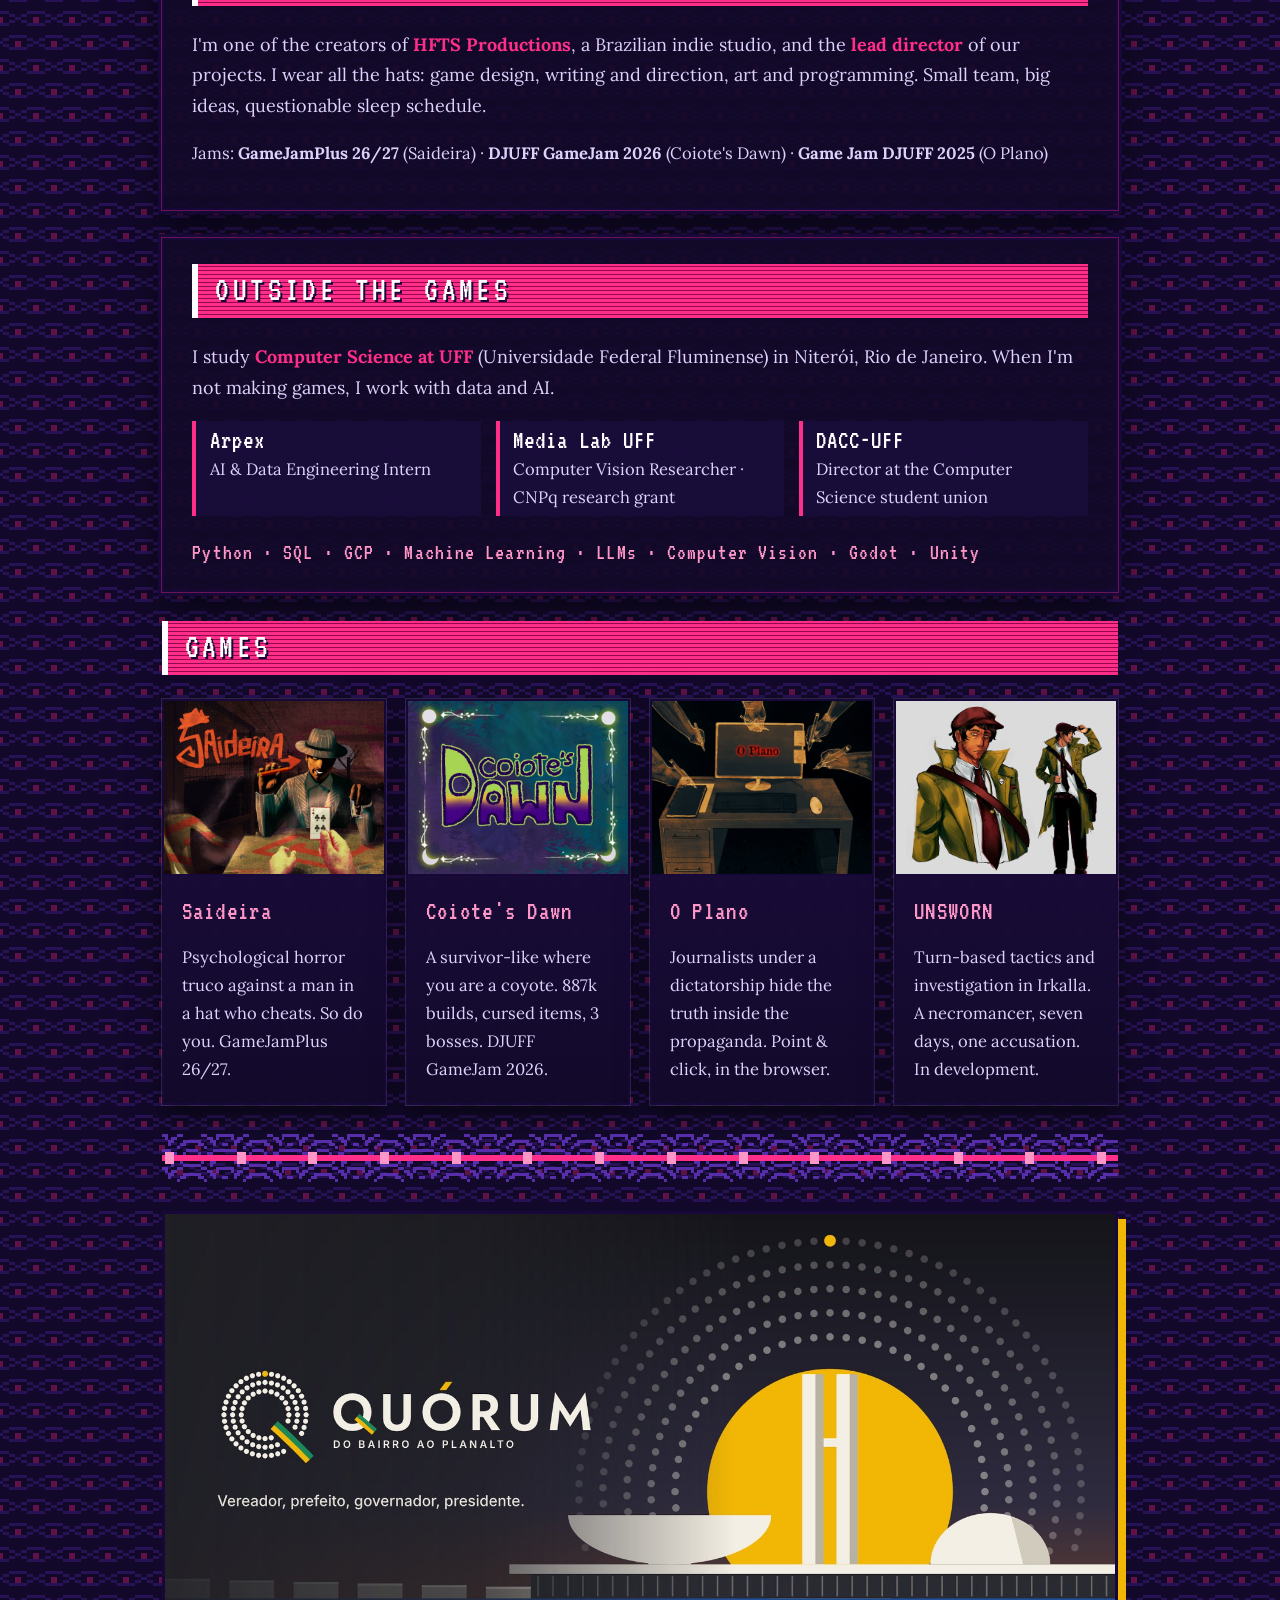
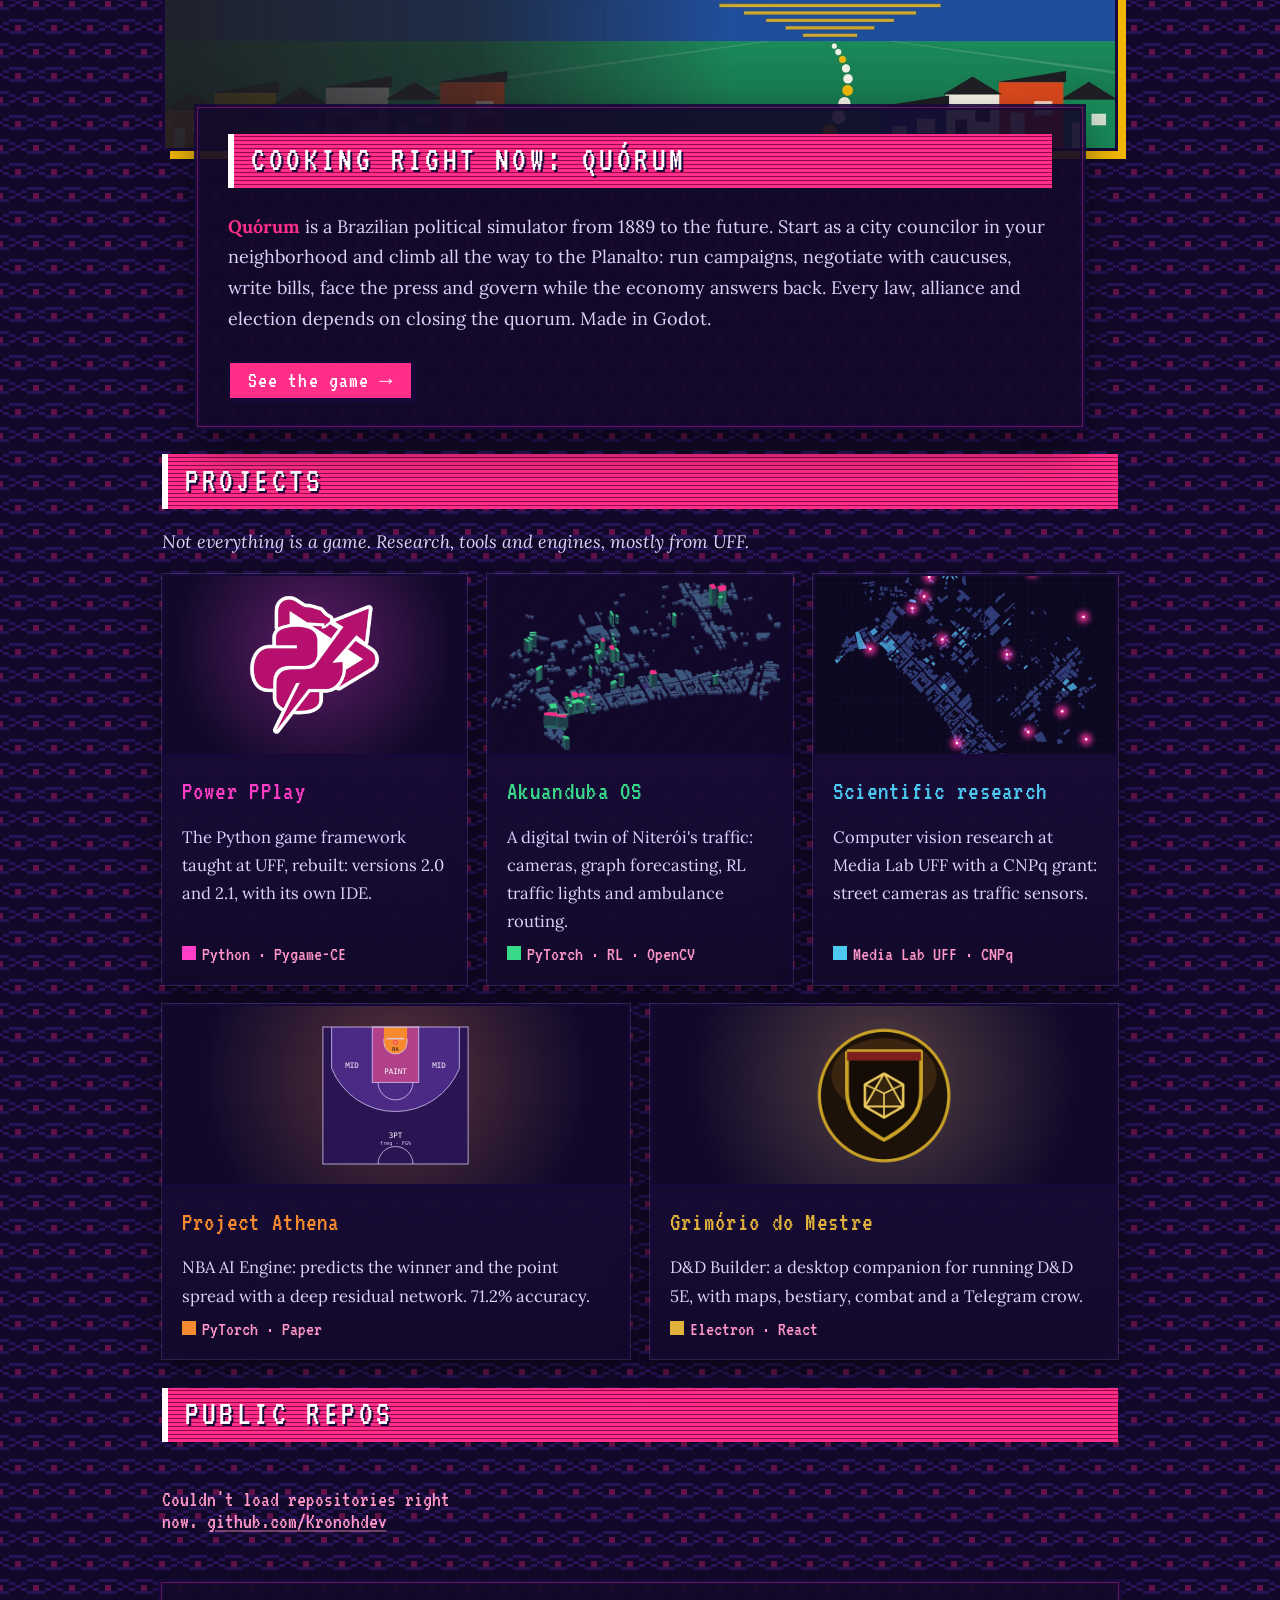
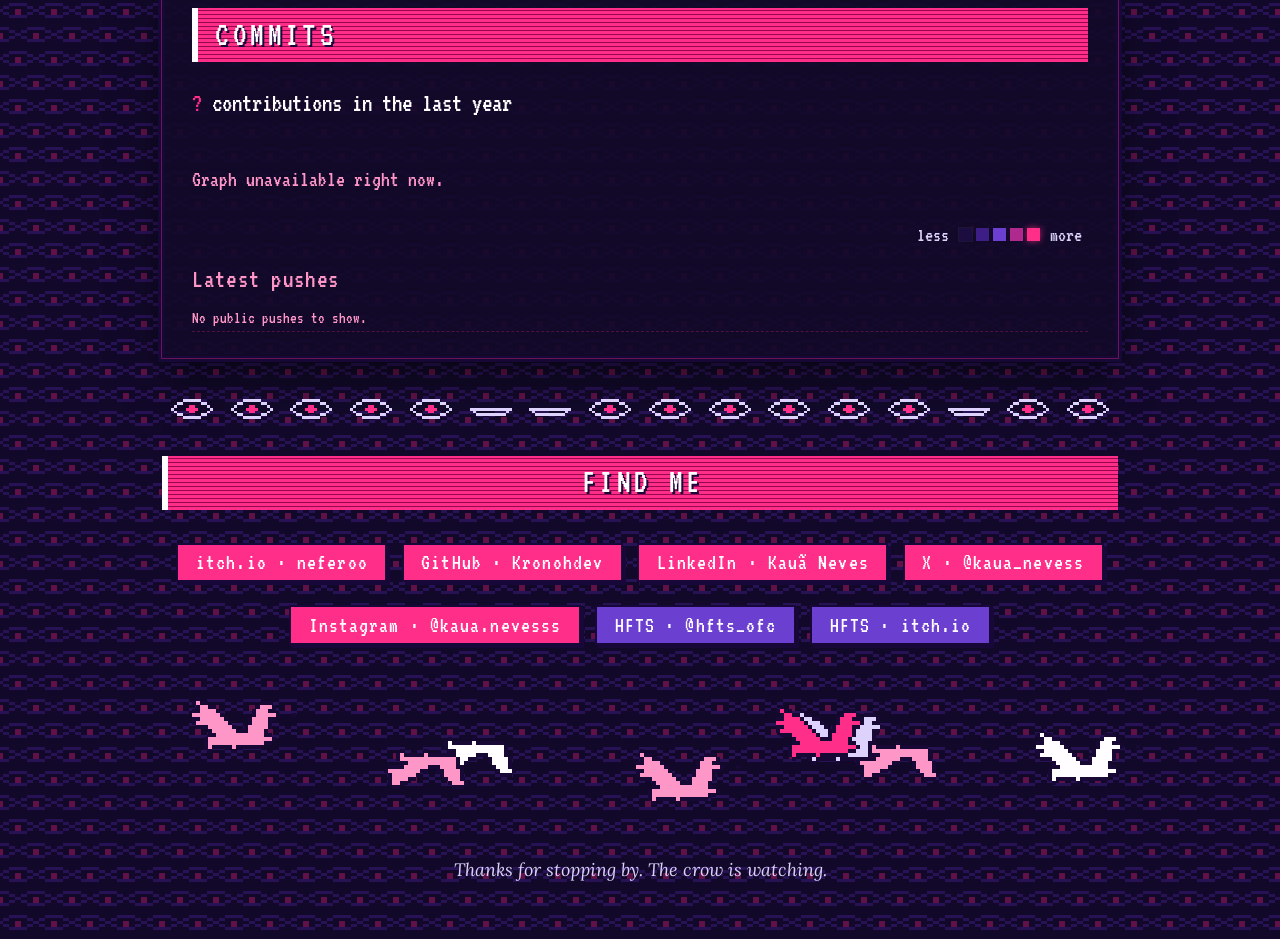
==== commit eb342f63: "Adiciona páginas dos projetos, banner animado e conserta fundo das páginas de jogo" ====
--- a/index.html
+++ b/index.html
@@ -16,12 +16,13 @@
 <body class="lang-en">
 
 <header class="topo">
-  <img class="banner" src="assets/banner.png" alt="NEFERO">
+  <img class="banner pixel" src="assets/banner.gif" alt="NEFERO">
   <nav>
     <a href="#about"><span class="en">About</span><span class="pt">Sobre</span></a>
     <a href="#outside">UFF</a>
     <a href="#games"><span class="en">Games</span><span class="pt">Jogos</span></a>
     <a href="#quorum">Quórum</a>
+    <a href="#projects"><span class="en">Projects</span><span class="pt">Projetos</span></a>
     <a href="#repos"><span class="en">Repos</span><span class="pt">Repositórios</span></a>
     <a href="#commits">Commits</a>
     <a href="#contact"><span class="en">Find me</span><span class="pt">Contato</span></a>
@@ -123,6 +124,49 @@
     </div>
   </section>
 
+  <section id="projects">
+    <h2 class="titulo"><span class="en">Projects</span><span class="pt">Projetos</span></h2>
+    <p class="en projetos-intro">Not everything is a game. Research, tools and engines, mostly from UFF.</p>
+    <p class="pt projetos-intro">Nem tudo é jogo. Pesquisa, ferramentas e engines, quase tudo da UFF.</p>
+    <div class="grade projetos">
+      <a class="cartao projeto" href="power-pplay.html" style="--destaque:#ff3ec8">
+        <div class="miolo logo"><img src="assets/projetos/power-pplay/logo.png" alt="Power PPlay"></div>
+        <h3>Power PPlay</h3>
+        <p class="en">The Python game framework taught at UFF, rebuilt: versions 2.0 and 2.1, with its own IDE.</p>
+        <p class="pt">A framework de jogos em Python ensinada na UFF, reconstruída: versões 2.0 e 2.1, com IDE própria.</p>
+        <div class="meta"><span><i></i>Python · Pygame-CE</span></div>
+      </a>
+      <a class="cartao projeto" href="akuanduba.html" style="--destaque:#39d98a">
+        <div class="miolo foto"><img src="assets/projetos/akuanduba/icarai_3d.jpg" alt="Akuanduba OS"></div>
+        <h3>Akuanduba OS</h3>
+        <p class="en">A digital twin of Niterói's traffic: cameras, graph forecasting, RL traffic lights and ambulance routing.</p>
+        <p class="pt">Um gêmeo digital do trânsito de Niterói: câmeras, previsão em grafo, semáforos por RL e rotas de ambulância.</p>
+        <div class="meta"><span><i></i>PyTorch · RL · OpenCV</span></div>
+      </a>
+      <a class="cartao projeto" href="pesquisa.html" style="--destaque:#4cc9f0">
+        <div class="miolo foto"><img src="assets/projetos/pesquisa/icarai_cameras.jpg" alt="Scientific research"></div>
+        <h3><span class="en">Scientific research</span><span class="pt">Pesquisa científica</span></h3>
+        <p class="en">Computer vision research at Media Lab UFF with a CNPq grant: street cameras as traffic sensors.</p>
+        <p class="pt">Pesquisa em visão computacional no Media Lab UFF com bolsa CNPq: câmeras de rua como sensores de trânsito.</p>
+        <div class="meta"><span><i></i>Media Lab UFF · CNPq</span></div>
+      </a>
+      <a class="cartao projeto" href="athena-nba.html" style="--destaque:#f58a2e">
+        <div class="miolo logo"><img src="assets/projetos/athena-nba/quadra.svg" alt="Project Athena"></div>
+        <h3>Project Athena</h3>
+        <p class="en">NBA AI Engine: predicts the winner and the point spread with a deep residual network. 71.2% accuracy.</p>
+        <p class="pt">NBA AI Engine: prevê o vencedor e o saldo de pontos com uma rede residual profunda. 71,2% de acerto.</p>
+        <div class="meta"><span><i></i>PyTorch · Paper</span></div>
+      </a>
+      <a class="cartao projeto" href="dnd-builder.html" style="--destaque:#e0b23c">
+        <div class="miolo logo"><img src="assets/projetos/dnd-builder/icone.png" alt="Grimório do Mestre"></div>
+        <h3>Grimório do Mestre</h3>
+        <p class="en">D&amp;D Builder: a desktop companion for running D&amp;D 5E, with maps, bestiary, combat and a Telegram crow.</p>
+        <p class="pt">D&amp;D Builder: um app de mesa para mestrar D&amp;D 5E, com mapas, bestiário, combate e um corvo no Telegram.</p>
+        <div class="meta"><span><i></i>Electron · React</span></div>
+      </a>
+    </div>
+  </section>
+
   <section id="repos">
     <h2 class="titulo"><span class="en">Public repos</span><span class="pt">Repos públicos</span></h2>
     <div id="lista-repos" class="grade repos"><p class="carregando">…</p></div>
--- a/style.css
+++ b/style.css
@@ -176,3 +176,28 @@
 .trilha li { border-left: 4px solid var(--magenta); padding: .3em .8em; background: rgba(28, 13, 64, .7); font-size: .92em; }
 .trilha b { display: block; font: 26px/1.1 var(--pixel); color: var(--branco); letter-spacing: .04em; }
 .ferramentas { font: 22px/1.3 var(--pixel); color: var(--rosa); letter-spacing: .05em; margin-bottom: 0; }
+
+/* projetos (não-jogos): cartão com miolo na cor de cada projeto */
+.projetos { grid-template-columns: repeat(6, minmax(0, 1fr)); }
+.projetos > * { grid-column: span 2; }
+.projetos > :nth-last-child(-n+2):nth-child(3n+1), .projetos > :nth-last-child(-n+2):nth-child(3n+2) { grid-column: span 3; }
+.projetos-intro { margin: -.3em 0 .9em; font-style: italic; }
+.cartao.projeto .miolo {
+  margin: -.9em -1em .4em; height: 180px; overflow: hidden; display: flex; align-items: center; justify-content: center;
+  border-bottom: 2px solid var(--tinta);
+  background: radial-gradient(circle at 50% 40%, color-mix(in srgb, var(--destaque) 30%, var(--noite-2)), var(--noite) 75%);
+}
+.cartao.projeto .miolo img { image-rendering: auto; display: block; }
+.cartao.projeto .miolo.logo img { height: 80%; width: auto; max-width: 80%; object-fit: contain; }
+.cartao.projeto .miolo.foto img { width: 100%; height: 100%; object-fit: cover; }
+.cartao.projeto h3 { color: var(--destaque); }
+.cartao.projeto .meta i { background: var(--destaque); }
+.cartao.projeto:hover { outline-color: var(--destaque); }
+@media (max-width: 760px) {
+  .projetos { grid-template-columns: repeat(2, minmax(0, 1fr)); }
+  .projetos > *, .projetos > :nth-last-child(-n+2):nth-child(3n+1), .projetos > :nth-last-child(-n+2):nth-child(3n+2) { grid-column: auto; }
+  .projetos > :last-child:nth-child(odd) { grid-column: 1 / -1; }
+}
+@media (max-width: 520px) {
+  .projetos { grid-template-columns: 1fr; }
+}
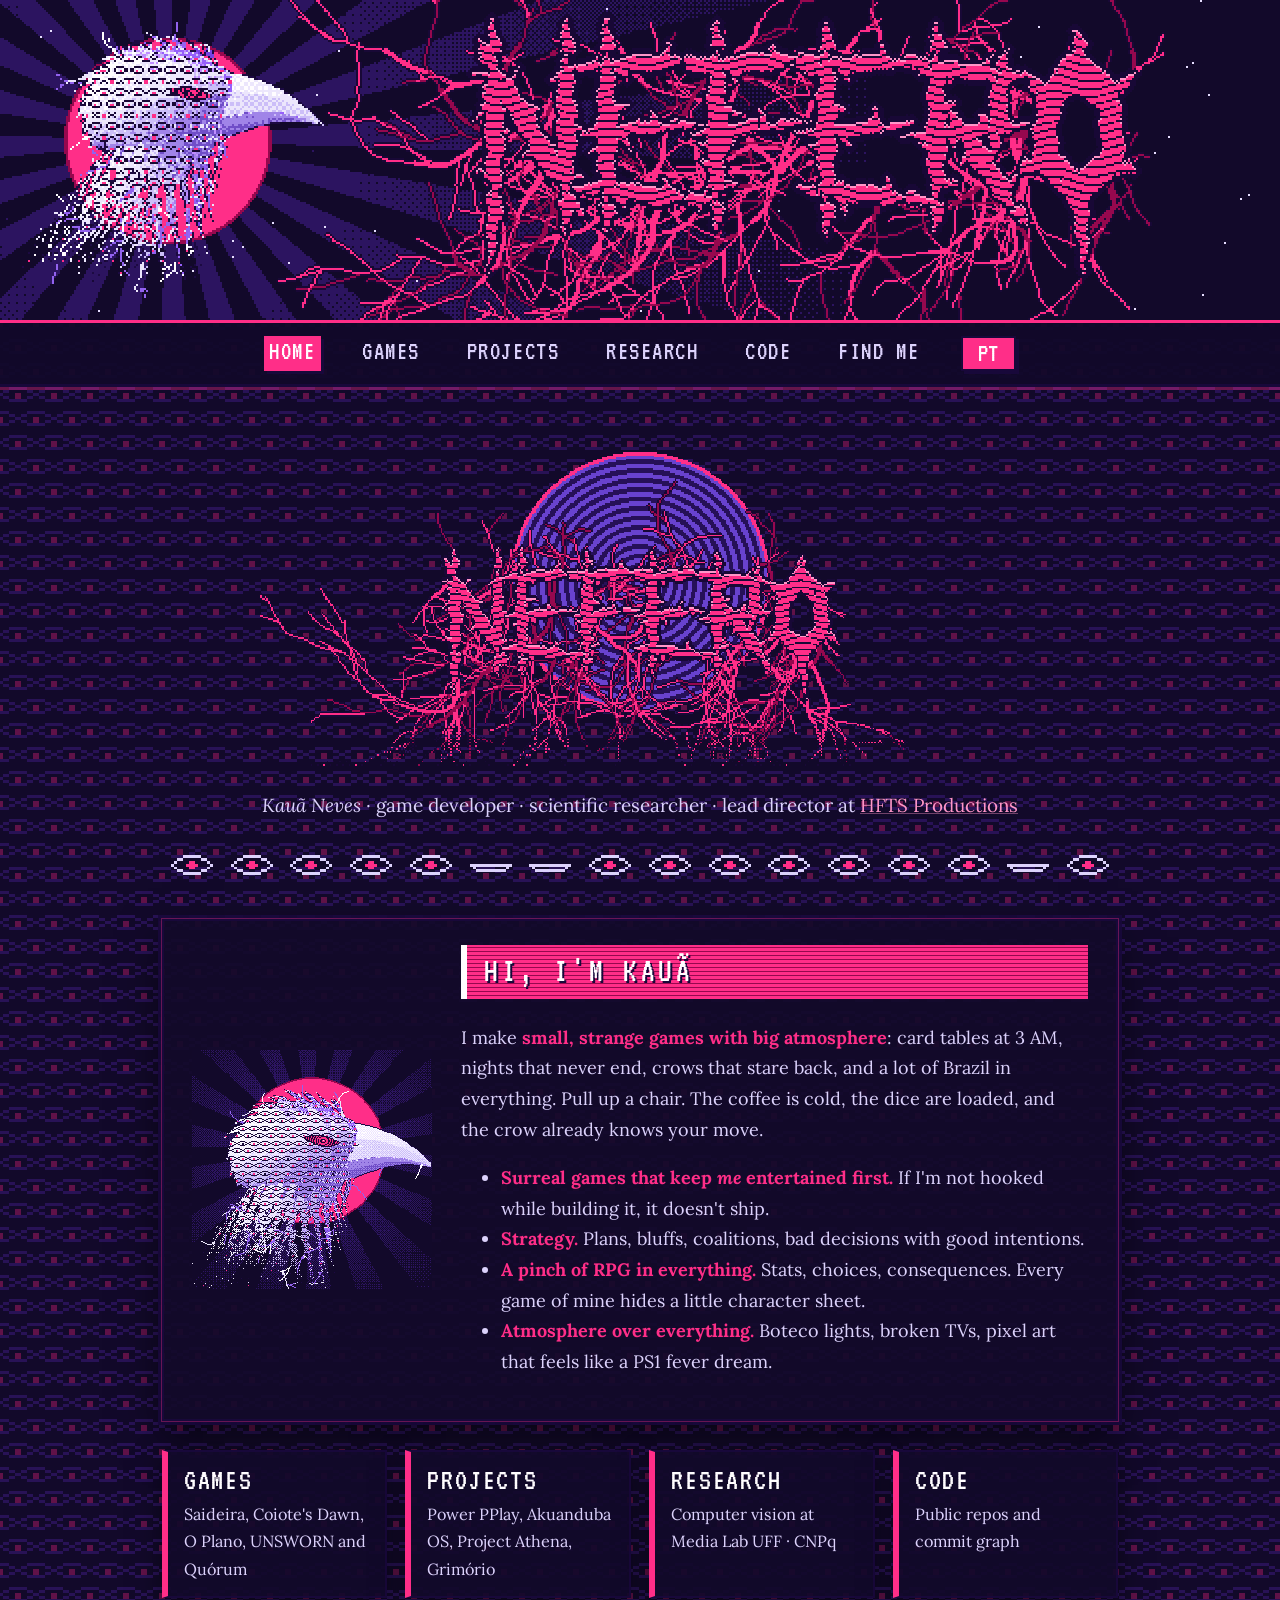
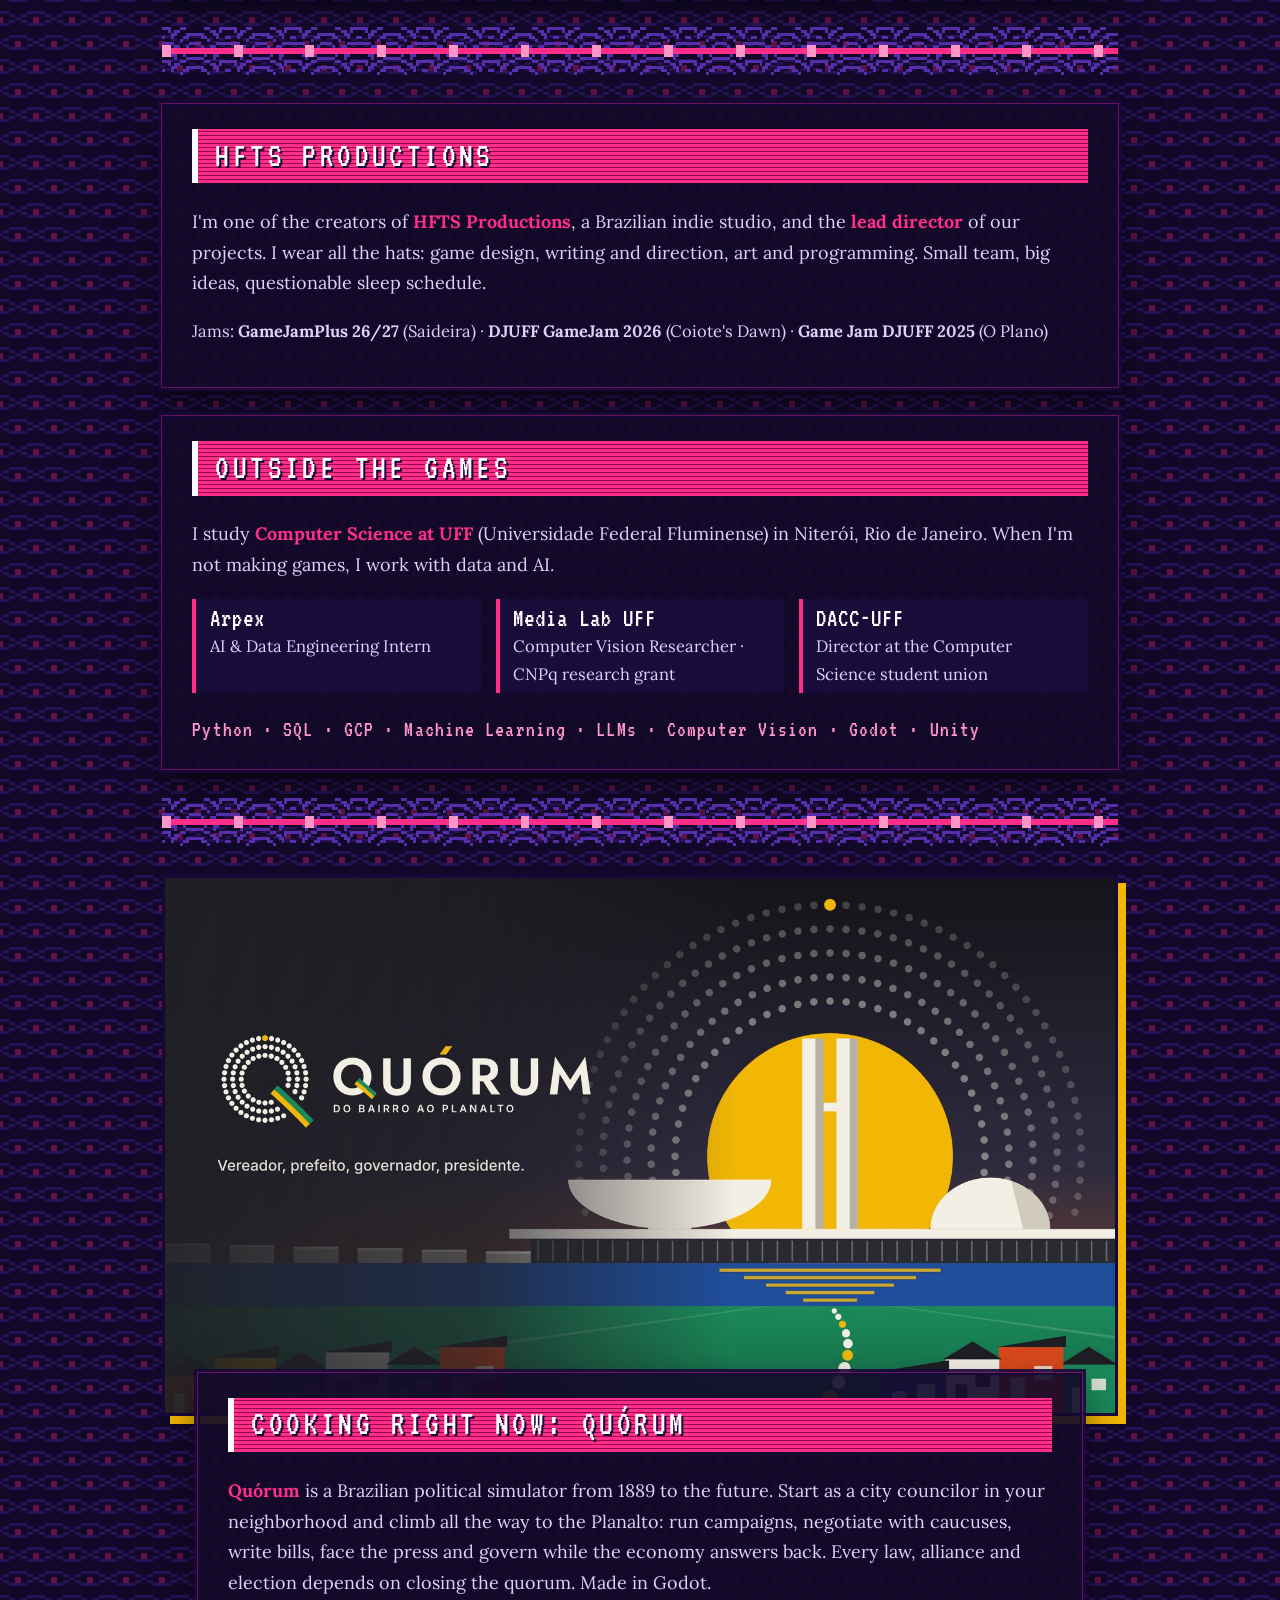
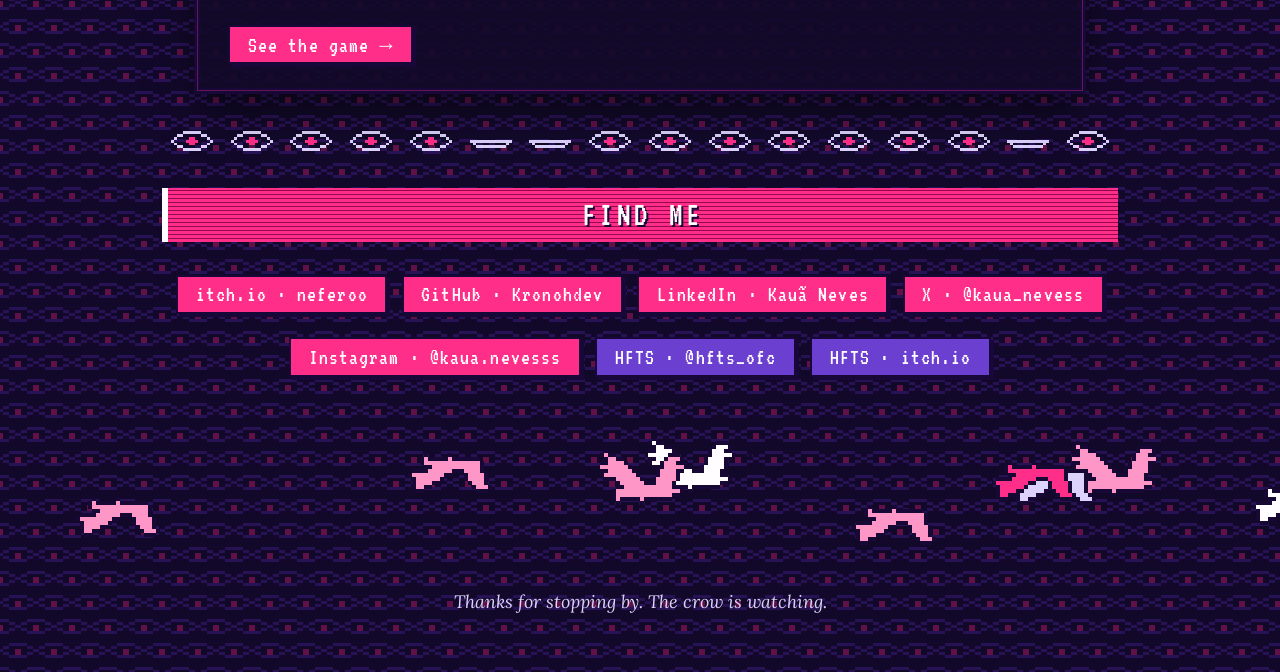
==== commit 82e13215: "Separa o site em páginas: Início, Jogos, Projetos, Pesquisa e Código" ====
--- a/index.html
+++ b/index.html
@@ -18,14 +18,12 @@
 <header class="topo">
   <img class="banner pixel" src="assets/banner.gif" alt="NEFERO">
   <nav>
-    <a href="#about"><span class="en">About</span><span class="pt">Sobre</span></a>
-    <a href="#outside">UFF</a>
-    <a href="#games"><span class="en">Games</span><span class="pt">Jogos</span></a>
-    <a href="#quorum">Quórum</a>
-    <a href="#projects"><span class="en">Projects</span><span class="pt">Projetos</span></a>
-    <a href="#repos"><span class="en">Repos</span><span class="pt">Repositórios</span></a>
-    <a href="#commits">Commits</a>
-    <a href="#contact"><span class="en">Find me</span><span class="pt">Contato</span></a>
+    <a href="index.html" class="atual" aria-current="page"><span class="en">Home</span><span class="pt">Início</span></a>
+    <a href="jogos.html"><span class="en">Games</span><span class="pt">Jogos</span></a>
+    <a href="projetos.html"><span class="en">Projects</span><span class="pt">Projetos</span></a>
+    <a href="pesquisa.html"><span class="en">Research</span><span class="pt">Pesquisa</span></a>
+    <a href="codigo.html"><span class="en">Code</span><span class="pt">Código</span></a>
+    <a href="index.html#contact"><span class="en">Find me</span><span class="pt">Contato</span></a>
     <button id="idioma" type="button" aria-label="Switch language">PT</button>
   </nav>
 </header>
@@ -34,11 +32,11 @@
   <section class="hero">
     <img src="assets/hero.gif" alt="NEFERO" class="pixel">
     <p class="assinatura"><em>Kauã Neves</em> · game developer ·
+      <span class="en">scientific researcher</span><span class="pt">pesquisador científico</span> ·
       <span class="en">lead director at</span><span class="pt">diretor principal da</span>
       <a href="https://www.instagram.com/hfts_ofc/">HFTS Productions</a></p>
     <img src="assets/olhos.gif" alt="" class="faixa pixel">
   </section>
-
   <section id="about" class="placa sobre">
     <img src="assets/corvo.gif" alt="NEFERO crow" class="pixel corvo">
     <div>
@@ -59,9 +57,13 @@
       </ul>
     </div>
   </section>
-
+  <section class="atalhos">
+    <a class="atalho" href="jogos.html"><b><span class="en">Games</span><span class="pt">Jogos</span></b><span class="en">Saideira, Coiote's Dawn, O Plano, UNSWORN and Quórum</span><span class="pt">Saideira, Coiote's Dawn, O Plano, UNSWORN e Quórum</span></a>
+    <a class="atalho" href="projetos.html"><b><span class="en">Projects</span><span class="pt">Projetos</span></b><span class="en">Power PPlay, Akuanduba OS, Project Athena, Grimório</span><span class="pt">Power PPlay, Akuanduba OS, Project Athena, Grimório</span></a>
+    <a class="atalho" href="pesquisa.html"><b><span class="en">Research</span><span class="pt">Pesquisa</span></b><span class="en">Computer vision at Media Lab UFF · CNPq</span><span class="pt">Visão computacional no Media Lab UFF · CNPq</span></a>
+    <a class="atalho" href="codigo.html"><b><span class="en">Code</span><span class="pt">Código</span></b><span class="en">Public repos and commit graph</span><span class="pt">Repos públicos e gráfico de commits</span></a>
+  </section>
   <img src="assets/divisoria.gif" alt="" class="faixa pixel">
-
   <section id="studio" class="placa">
     <h2>HFTS Productions</h2>
     <p class="en">I'm one of the creators of <strong>HFTS Productions</strong>, a Brazilian indie studio, and the <strong>lead director</strong> of our projects. I wear all the hats: game design, writing and direction, art and programming. Small team, big ideas, questionable sleep schedule.</p>
@@ -69,51 +71,18 @@
     <p class="pt">Sou um dos criadores da <strong>HFTS Productions</strong>, estúdio indie brasileiro, e o <strong>diretor principal</strong> dos nossos projetos. Faço de tudo um pouco: game design, roteiro e direção, arte e programação. Equipe pequena, ideia grande, sono duvidoso.</p>
     <p class="pt jams">Jams: <b>GameJamPlus 26/27</b> (Saideira) · <b>DJUFF GameJam 2026</b> (Coiote's Dawn) · <b>Game Jam DJUFF 2025</b> (O Plano)</p>
   </section>
-
   <section id="outside" class="placa">
     <h2><span class="en">Outside the games</span><span class="pt">Fora dos jogos</span></h2>
     <p class="en">I study <strong>Computer Science at UFF</strong> (Universidade Federal Fluminense) in Niterói, Rio de Janeiro. When I'm not making games, I work with data and AI.</p>
     <p class="pt">Estudo <strong>Ciência da Computação na UFF</strong> (Universidade Federal Fluminense), em Niterói (RJ). Quando não tô fazendo jogo, tô mexendo com dados e IA.</p>
     <ul class="trilha">
       <li><b>Arpex</b><span class="en">AI &amp; Data Engineering Intern</span><span class="pt">Estagiário de IA e Engenharia de Dados</span></li>
-      <li><b>Media Lab UFF</b><span class="en">Computer Vision Researcher · CNPq research grant</span><span class="pt">Pesquisador em Visão Computacional · bolsa CNPq</span></li>
+      <li><a href="pesquisa.html"><b>Media Lab UFF</b><span class="en">Computer Vision Researcher · CNPq research grant</span><span class="pt">Pesquisador em Visão Computacional · bolsa CNPq</span></a></li>
       <li><b>DACC-UFF</b><span class="en">Director at the Computer Science student union</span><span class="pt">Diretor do Diretório Acadêmico de Ciência da Computação</span></li>
     </ul>
     <p class="ferramentas">Python · SQL · GCP · Machine Learning · LLMs · Computer Vision · Godot · Unity</p>
   </section>
-
-  <section id="games">
-    <h2 class="titulo"><span class="en">Games</span><span class="pt">Jogos</span></h2>
-    <div class="grade jogos-capas">
-      <a class="cartao capa" href="saideira.html">
-        <img src="assets/jogos/saideira/capa.jpg" alt="Saideira">
-        <h3>Saideira</h3>
-        <p class="en">Psychological horror truco against a man in a hat who cheats. So do you. GameJamPlus 26/27.</p>
-        <p class="pt">Truco de terror psicológico contra um homem de chapéu que rouba. Você também. GameJamPlus 26/27.</p>
-      </a>
-      <a class="cartao capa" href="coiotes-dawn.html">
-        <img src="assets/jogos/coiotes-dawn/capa.jpg" alt="Coiote's Dawn">
-        <h3>Coiote's Dawn</h3>
-        <p class="en">A survivor-like where you are a coyote. 887k builds, cursed items, 3 bosses. DJUFF GameJam 2026.</p>
-        <p class="pt">Survivor-like em que você é um coiote. 887 mil builds, itens amaldiçoados, 3 bosses. DJUFF GameJam 2026.</p>
-      </a>
-      <a class="cartao capa" href="o-plano.html">
-        <img src="assets/jogos/o-plano/capa.jpg" alt="O Plano">
-        <h3>O Plano</h3>
-        <p class="en">Journalists under a dictatorship hide the truth inside the propaganda. Point &amp; click, in the browser.</p>
-        <p class="pt">Jornalistas sob uma ditadura escondem a verdade dentro da propaganda. Point &amp; click no navegador.</p>
-      </a>
-      <a class="cartao capa" href="unsworn.html">
-        <img src="assets/jogos/unsworn/necromante_conceito.png" alt="UNSWORN">
-        <h3>UNSWORN</h3>
-        <p class="en">Turn-based tactics and investigation in Irkalla. A necromancer, seven days, one accusation. In development.</p>
-        <p class="pt">Tática por turnos e investigação em Irkalla. Um necromante, sete dias, uma acusação. Em desenvolvimento.</p>
-      </a>
-    </div>
-  </section>
-
   <img src="assets/divisoria.gif" alt="" class="faixa pixel">
-
   <section id="quorum" class="quorum-destaque">
     <a href="quorum.html"><img src="assets/jogos/quorum/key_art.jpg" alt="Quórum: Do bairro ao Planalto"></a>
     <div class="placa">
@@ -123,66 +92,6 @@
       <a class="botao" href="quorum.html"><span class="en">See the game</span><span class="pt">Ver o jogo</span> →</a>
     </div>
   </section>
-
-  <section id="projects">
-    <h2 class="titulo"><span class="en">Projects</span><span class="pt">Projetos</span></h2>
-    <p class="en projetos-intro">Not everything is a game. Research, tools and engines, mostly from UFF.</p>
-    <p class="pt projetos-intro">Nem tudo é jogo. Pesquisa, ferramentas e engines, quase tudo da UFF.</p>
-    <div class="grade projetos">
-      <a class="cartao projeto" href="power-pplay.html" style="--destaque:#ff3ec8">
-        <div class="miolo logo"><img src="assets/projetos/power-pplay/logo.png" alt="Power PPlay"></div>
-        <h3>Power PPlay</h3>
-        <p class="en">The Python game framework taught at UFF, rebuilt: versions 2.0 and 2.1, with its own IDE.</p>
-        <p class="pt">A framework de jogos em Python ensinada na UFF, reconstruída: versões 2.0 e 2.1, com IDE própria.</p>
-        <div class="meta"><span><i></i>Python · Pygame-CE</span></div>
-      </a>
-      <a class="cartao projeto" href="akuanduba.html" style="--destaque:#39d98a">
-        <div class="miolo foto"><img src="assets/projetos/akuanduba/icarai_3d.jpg" alt="Akuanduba OS"></div>
-        <h3>Akuanduba OS</h3>
-        <p class="en">A digital twin of Niterói's traffic: cameras, graph forecasting, RL traffic lights and ambulance routing.</p>
-        <p class="pt">Um gêmeo digital do trânsito de Niterói: câmeras, previsão em grafo, semáforos por RL e rotas de ambulância.</p>
-        <div class="meta"><span><i></i>PyTorch · RL · OpenCV</span></div>
-      </a>
-      <a class="cartao projeto" href="pesquisa.html" style="--destaque:#4cc9f0">
-        <div class="miolo foto"><img src="assets/projetos/pesquisa/icarai_cameras.jpg" alt="Scientific research"></div>
-        <h3><span class="en">Scientific research</span><span class="pt">Pesquisa científica</span></h3>
-        <p class="en">Computer vision research at Media Lab UFF with a CNPq grant: street cameras as traffic sensors.</p>
-        <p class="pt">Pesquisa em visão computacional no Media Lab UFF com bolsa CNPq: câmeras de rua como sensores de trânsito.</p>
-        <div class="meta"><span><i></i>Media Lab UFF · CNPq</span></div>
-      </a>
-      <a class="cartao projeto" href="athena-nba.html" style="--destaque:#f58a2e">
-        <div class="miolo logo"><img src="assets/projetos/athena-nba/quadra.svg" alt="Project Athena"></div>
-        <h3>Project Athena</h3>
-        <p class="en">NBA AI Engine: predicts the winner and the point spread with a deep residual network. 71.2% accuracy.</p>
-        <p class="pt">NBA AI Engine: prevê o vencedor e o saldo de pontos com uma rede residual profunda. 71,2% de acerto.</p>
-        <div class="meta"><span><i></i>PyTorch · Paper</span></div>
-      </a>
-      <a class="cartao projeto" href="dnd-builder.html" style="--destaque:#e0b23c">
-        <div class="miolo logo"><img src="assets/projetos/dnd-builder/icone.png" alt="Grimório do Mestre"></div>
-        <h3>Grimório do Mestre</h3>
-        <p class="en">D&amp;D Builder: a desktop companion for running D&amp;D 5E, with maps, bestiary, combat and a Telegram crow.</p>
-        <p class="pt">D&amp;D Builder: um app de mesa para mestrar D&amp;D 5E, com mapas, bestiário, combate e um corvo no Telegram.</p>
-        <div class="meta"><span><i></i>Electron · React</span></div>
-      </a>
-    </div>
-  </section>
-
-  <section id="repos">
-    <h2 class="titulo"><span class="en">Public repos</span><span class="pt">Repos públicos</span></h2>
-    <div id="lista-repos" class="grade repos"><p class="carregando">…</p></div>
-  </section>
-
-  <section id="commits" class="placa">
-    <h2>Commits</h2>
-    <p class="contagem"><span id="total-commits">…</span> <span class="en">contributions in the last year</span><span class="pt">contribuições no último ano</span></p>
-    <div class="grafico-envoltorio"><div id="grafico" class="grafico" aria-label="Contribution graph"></div></div>
-    <div class="legenda"><span class="en">less</span><span class="pt">menos</span>
-      <i class="n0"></i><i class="n1"></i><i class="n2"></i><i class="n3"></i><i class="n4"></i>
-      <span class="en">more</span><span class="pt">mais</span></div>
-    <h3><span class="en">Latest pushes</span><span class="pt">Últimos pushes</span></h3>
-    <ul id="atividade" class="atividade"><li class="carregando">…</li></ul>
-  </section>
-
   <section id="contact" class="contato">
     <img src="assets/olhos.gif" alt="" class="faixa pixel">
     <h2 class="titulo"><span class="en">Find me</span><span class="pt">Contato</span></h2>
--- a/style.css
+++ b/style.css
@@ -201,3 +201,15 @@
 @media (max-width: 520px) {
   .projetos { grid-template-columns: 1fr; }
 }
+
+/* navegação entre páginas */
+nav a.atual { color: var(--branco); background: var(--magenta); box-shadow: 3px 3px 0 var(--tinta); }
+.atalhos { display: grid; grid-template-columns: repeat(auto-fit, minmax(210px, 1fr)); gap: 1em; }
+.atalho { display: flex; flex-direction: column; gap: .2em; padding: .8em 1em; text-decoration: none; color: var(--lavanda);
+  background: rgba(18, 9, 42, .92); border: 2px solid var(--tinta); border-left: 6px solid var(--magenta);
+  box-shadow: 0 10px 26px rgba(0, 0, 0, .5); transition: transform .15s ease, box-shadow .15s ease; font-size: .9em; }
+.atalho b { font: 30px/1.1 var(--pixel); color: var(--branco); letter-spacing: .06em; text-transform: uppercase; }
+.atalho:hover { background: rgba(18, 9, 42, .92); color: var(--lavanda); transform: translateY(-3px); box-shadow: 6px 6px 0 var(--magenta-esc); }
+.trilha a { color: inherit; text-decoration: none; display: block; }
+.trilha a:hover { background: none; color: var(--branco); }
+@media (prefers-reduced-motion: reduce) { .atalho, .atalho:hover { transition: none; transform: none; } }
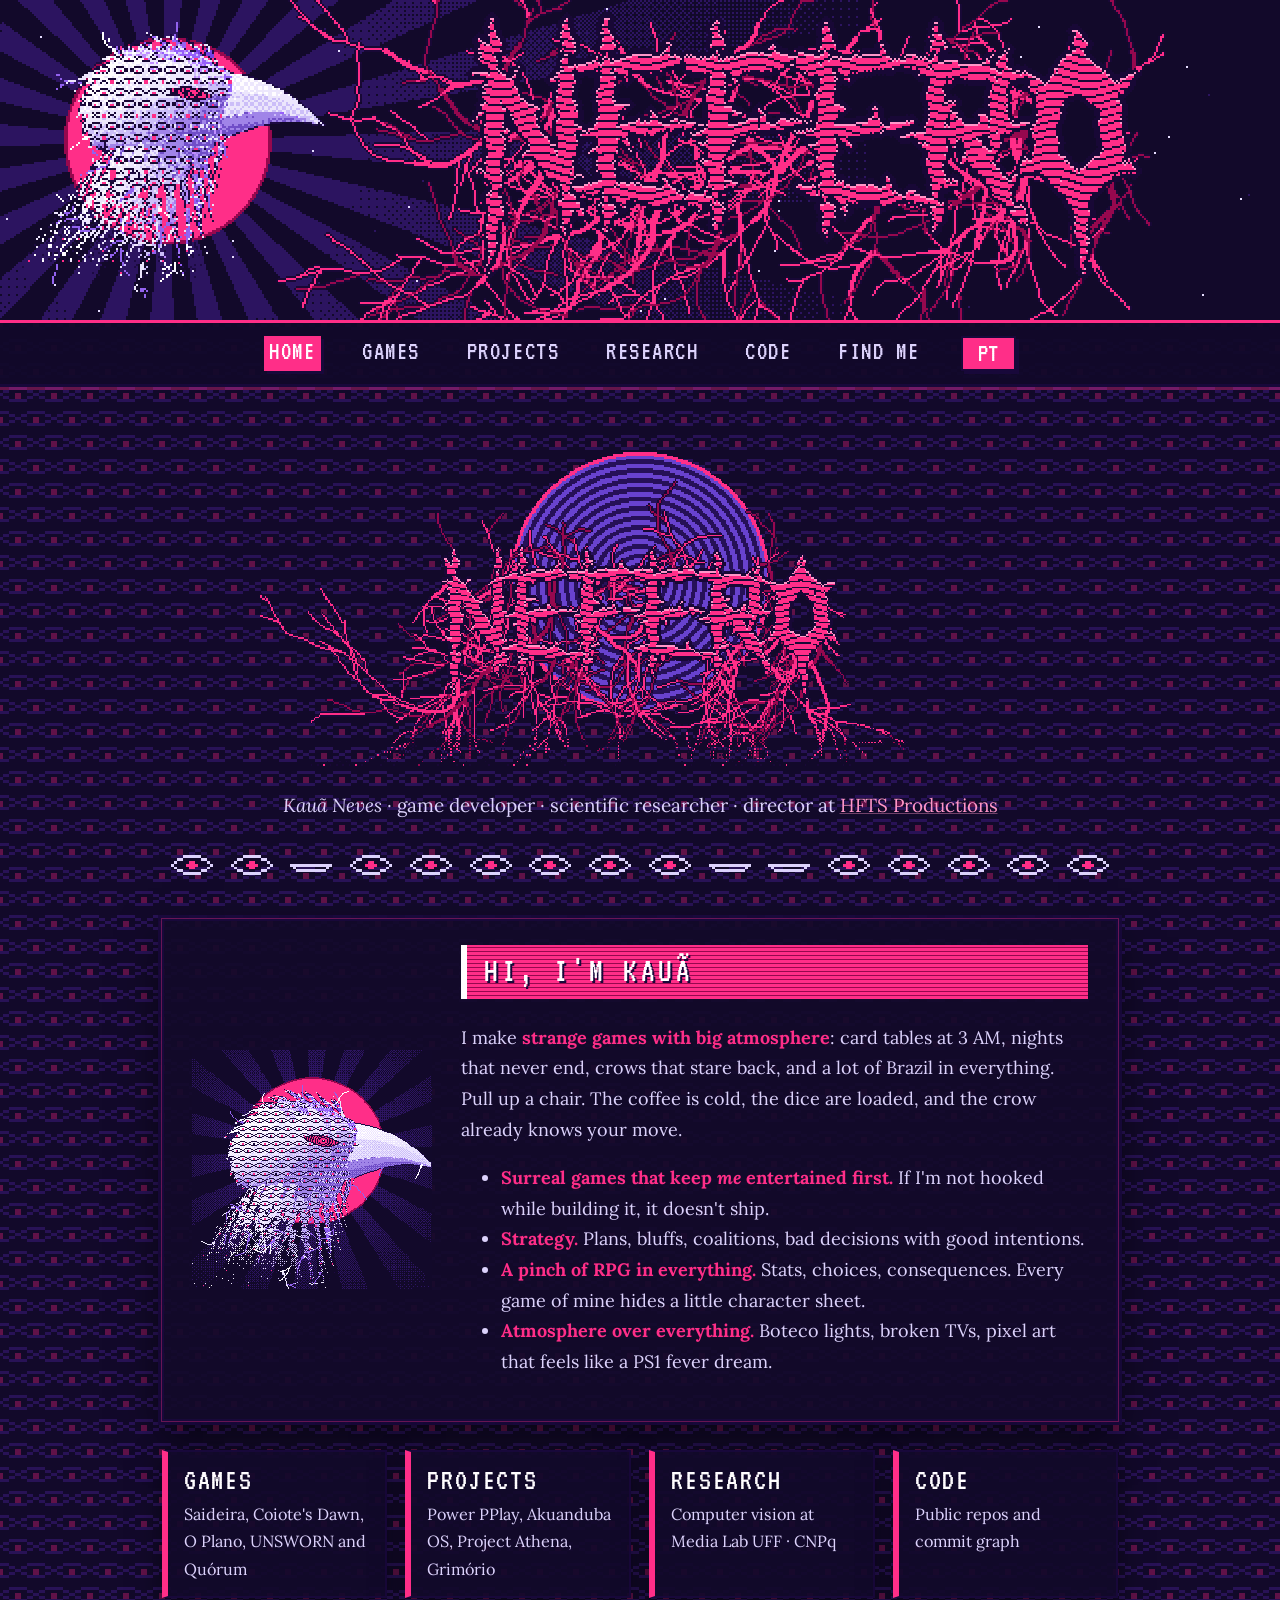
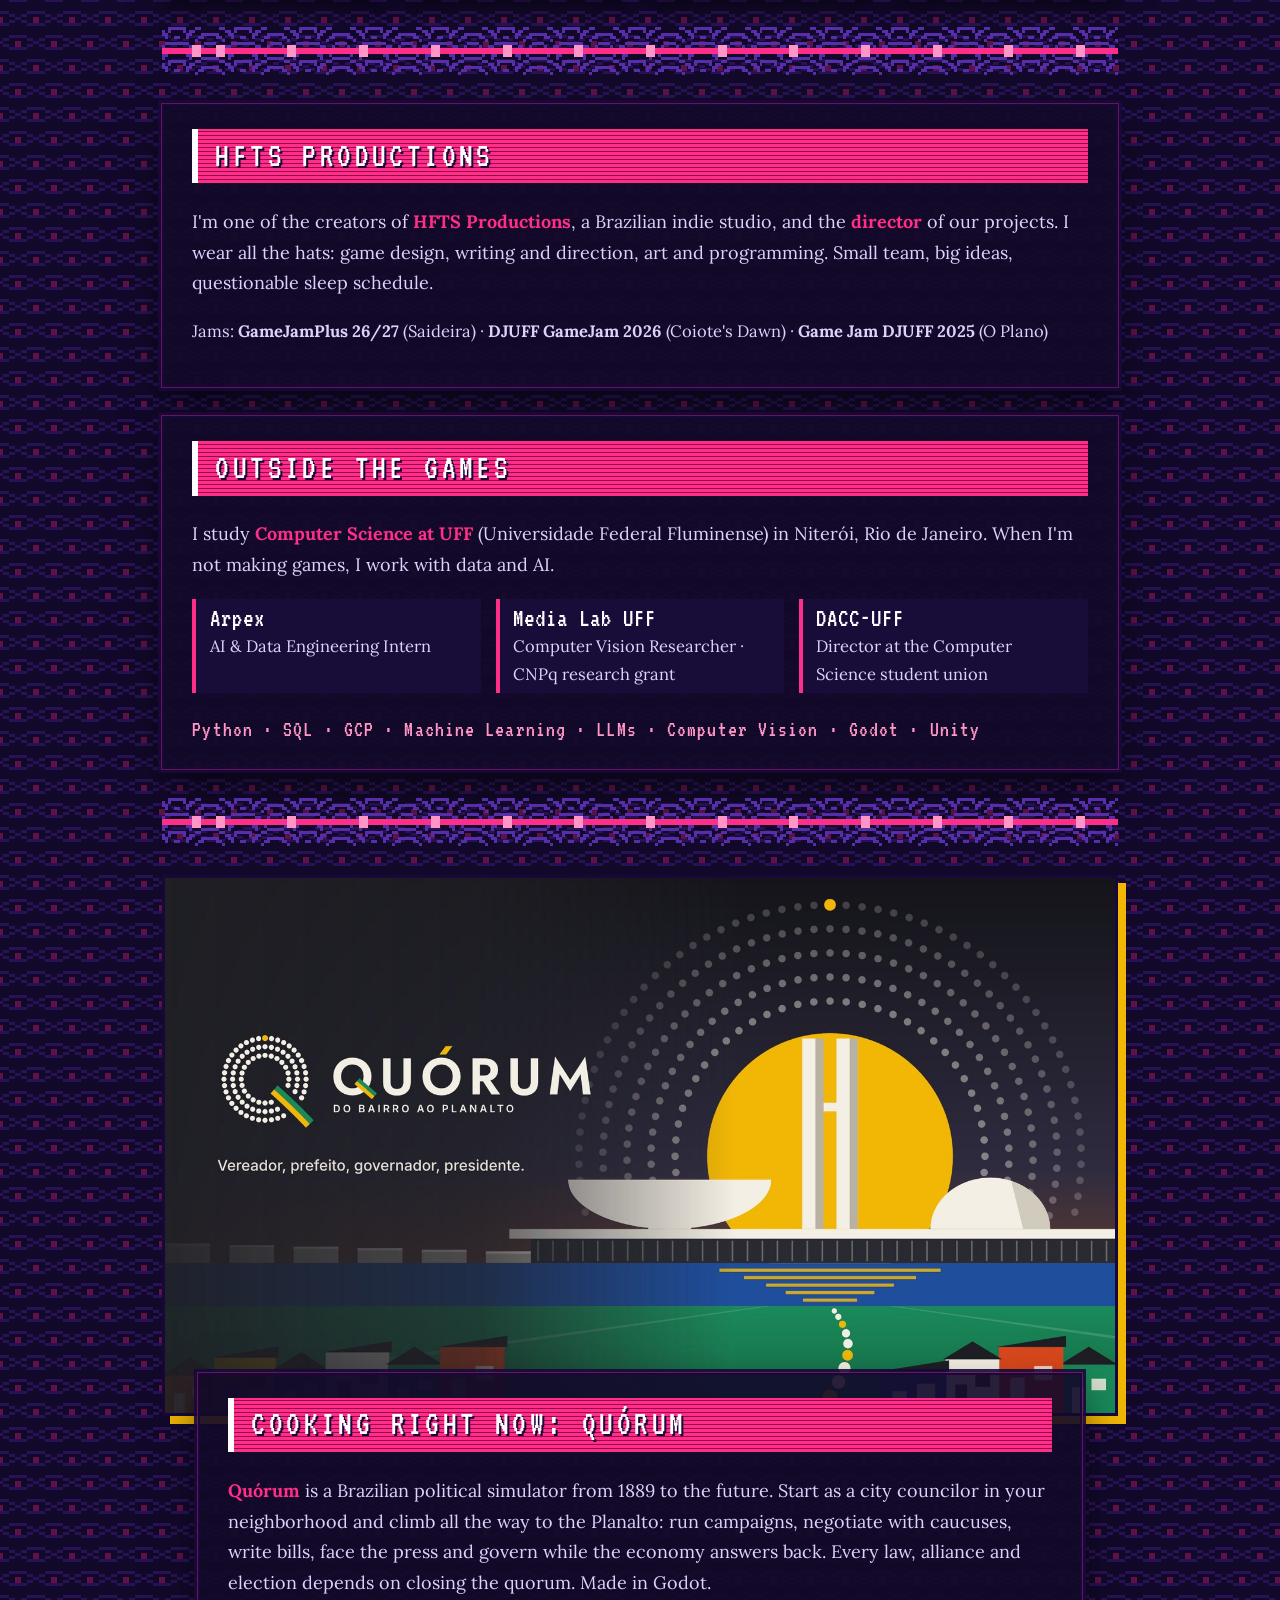
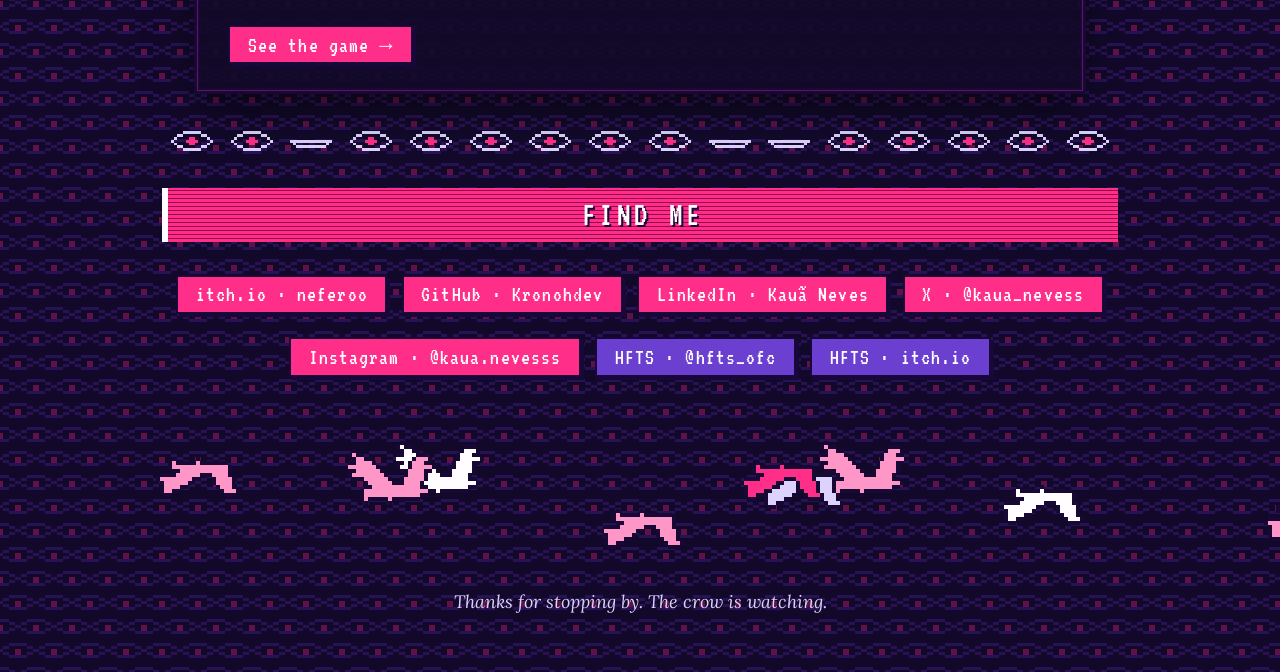
==== commit f9b444c7: "Troca diretor principal por diretor e tira o pequenos" ====
--- a/index.html
+++ b/index.html
@@ -4,9 +4,9 @@
 <meta charset="utf-8">
 <meta name="viewport" content="width=device-width, initial-scale=1">
 <title>NEFERO · Kauã Neves</title>
-<meta name="description" content="Kauã Neves (Neferoo): small, strange games with big atmosphere. Lead director at HFTS Productions.">
+<meta name="description" content="Kauã Neves (Neferoo): strange games with big atmosphere. Director at HFTS Productions.">
 <meta property="og:title" content="NEFERO · Kauã Neves">
-<meta property="og:description" content="Small, strange games with big atmosphere.">
+<meta property="og:description" content="Strange games with big atmosphere.">
 <meta property="og:image" content="assets/banner.png">
 <link rel="icon" href="assets/avatar.png">
 <link rel="preconnect" href="https://fonts.googleapis.com">
@@ -33,7 +33,7 @@
     <img src="assets/hero.gif" alt="NEFERO" class="pixel">
     <p class="assinatura"><em>Kauã Neves</em> · game developer ·
       <span class="en">scientific researcher</span><span class="pt">pesquisador científico</span> ·
-      <span class="en">lead director at</span><span class="pt">diretor principal da</span>
+      <span class="en">director at</span><span class="pt">diretor da</span>
       <a href="https://www.instagram.com/hfts_ofc/">HFTS Productions</a></p>
     <img src="assets/olhos.gif" alt="" class="faixa pixel">
   </section>
@@ -41,8 +41,8 @@
     <img src="assets/corvo.gif" alt="NEFERO crow" class="pixel corvo">
     <div>
       <h2><span class="en">Hi, I'm Kauã</span><span class="pt">Oi, eu sou o Kauã</span></h2>
-      <p class="en">I make <strong>small, strange games with big atmosphere</strong>: card tables at 3 AM, nights that never end, crows that stare back, and a lot of Brazil in everything. Pull up a chair. The coffee is cold, the dice are loaded, and the crow already knows your move.</p>
-      <p class="pt">Faço <strong>jogos pequenos e estranhos, com muito clima</strong>: carteado às 3 da manhã, noites que não acabam, corvos que te encaram de volta e muito Brasil em tudo. Puxa a cadeira: o café tá frio, o dado tá viciado e o corvo já sabe a sua jogada.</p>
+      <p class="en">I make <strong>strange games with big atmosphere</strong>: card tables at 3 AM, nights that never end, crows that stare back, and a lot of Brazil in everything. Pull up a chair. The coffee is cold, the dice are loaded, and the crow already knows your move.</p>
+      <p class="pt">Faço <strong>jogos estranhos, com muito clima</strong>: carteado às 3 da manhã, noites que não acabam, corvos que te encaram de volta e muito Brasil em tudo. Puxa a cadeira: o café tá frio, o dado tá viciado e o corvo já sabe a sua jogada.</p>
       <ul class="en">
         <li><strong>Surreal games that keep <em>me</em> entertained first.</strong> If I'm not hooked while building it, it doesn't ship.</li>
         <li><strong>Strategy.</strong> Plans, bluffs, coalitions, bad decisions with good intentions.</li>
@@ -66,9 +66,9 @@
   <img src="assets/divisoria.gif" alt="" class="faixa pixel">
   <section id="studio" class="placa">
     <h2>HFTS Productions</h2>
-    <p class="en">I'm one of the creators of <strong>HFTS Productions</strong>, a Brazilian indie studio, and the <strong>lead director</strong> of our projects. I wear all the hats: game design, writing and direction, art and programming. Small team, big ideas, questionable sleep schedule.</p>
+    <p class="en">I'm one of the creators of <strong>HFTS Productions</strong>, a Brazilian indie studio, and the <strong>director</strong> of our projects. I wear all the hats: game design, writing and direction, art and programming. Small team, big ideas, questionable sleep schedule.</p>
     <p class="en jams">Jams: <b>GameJamPlus 26/27</b> (Saideira) · <b>DJUFF GameJam 2026</b> (Coiote's Dawn) · <b>Game Jam DJUFF 2025</b> (O Plano)</p>
-    <p class="pt">Sou um dos criadores da <strong>HFTS Productions</strong>, estúdio indie brasileiro, e o <strong>diretor principal</strong> dos nossos projetos. Faço de tudo um pouco: game design, roteiro e direção, arte e programação. Equipe pequena, ideia grande, sono duvidoso.</p>
+    <p class="pt">Sou um dos criadores da <strong>HFTS Productions</strong>, estúdio indie brasileiro, e o <strong>diretor</strong> dos nossos projetos. Faço de tudo um pouco: game design, roteiro e direção, arte e programação. Equipe pequena, ideia grande, sono duvidoso.</p>
     <p class="pt jams">Jams: <b>GameJamPlus 26/27</b> (Saideira) · <b>DJUFF GameJam 2026</b> (Coiote's Dawn) · <b>Game Jam DJUFF 2025</b> (O Plano)</p>
   </section>
   <section id="outside" class="placa">
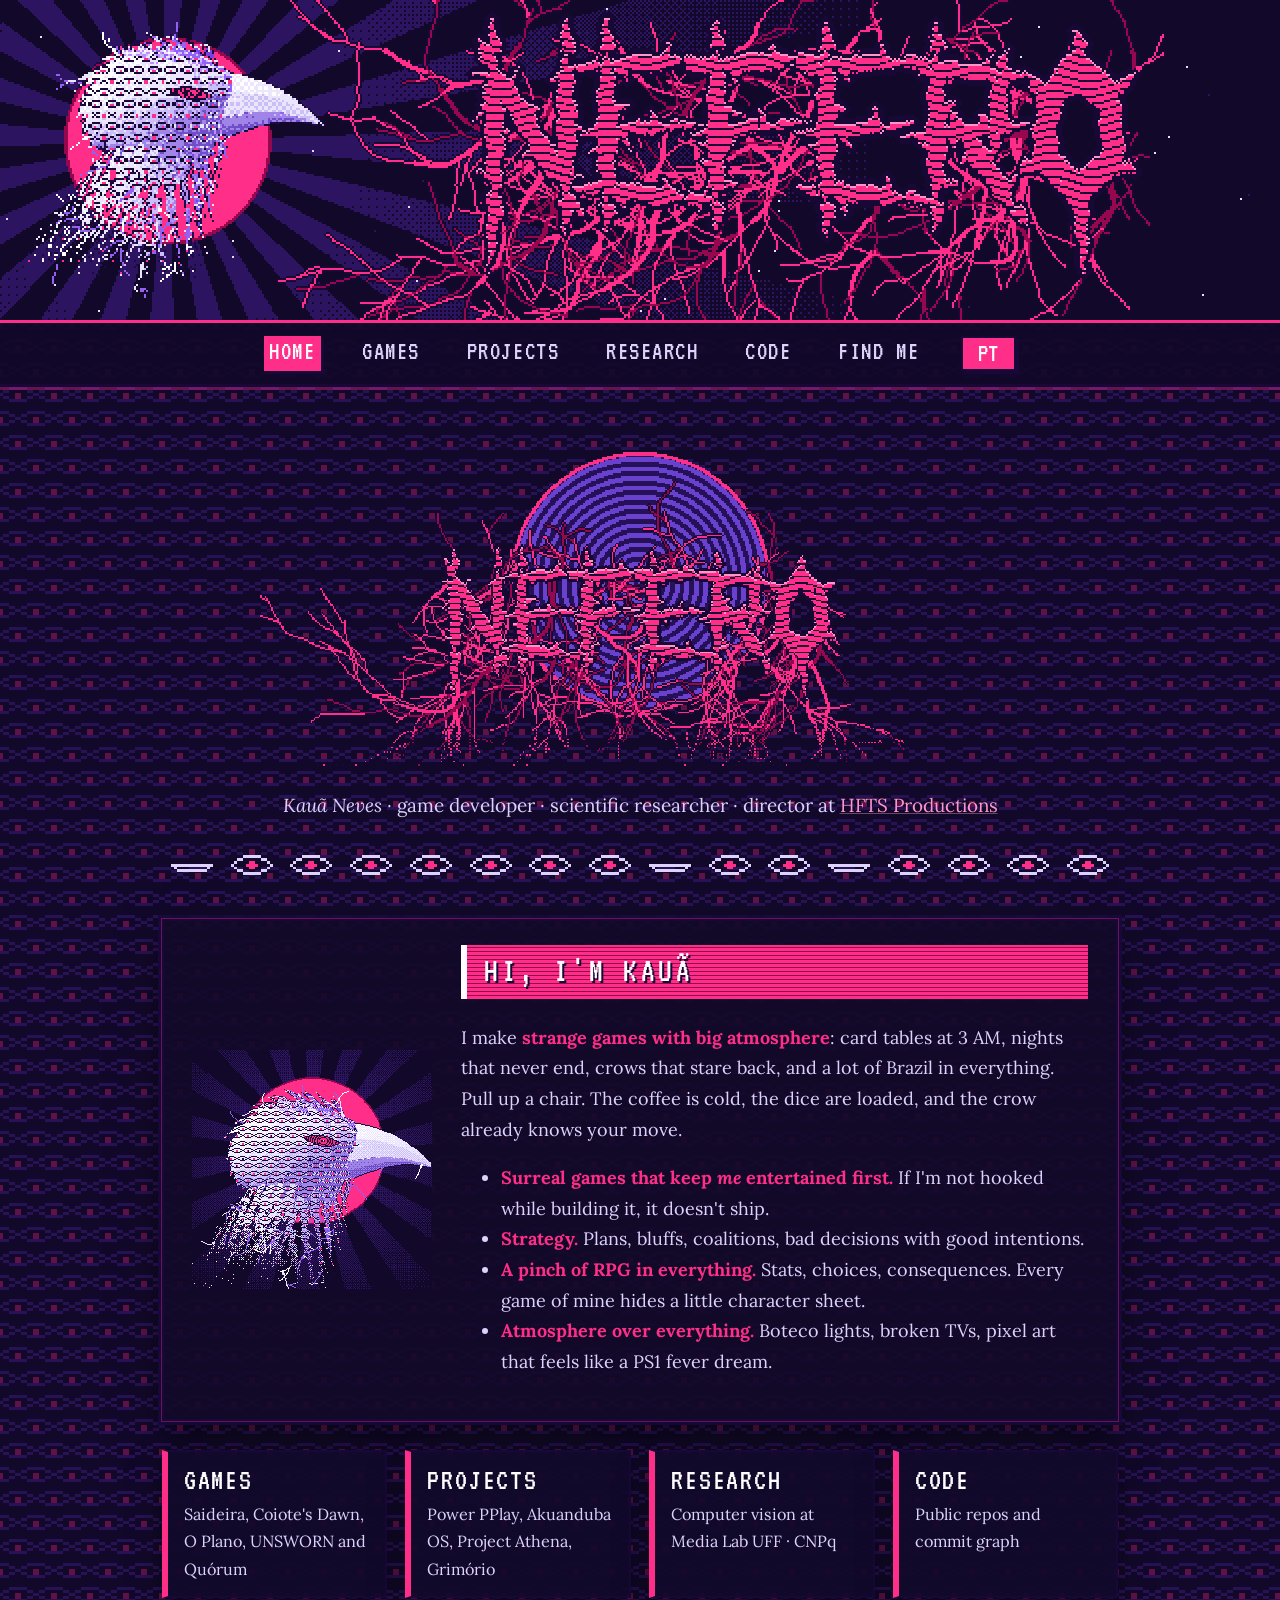
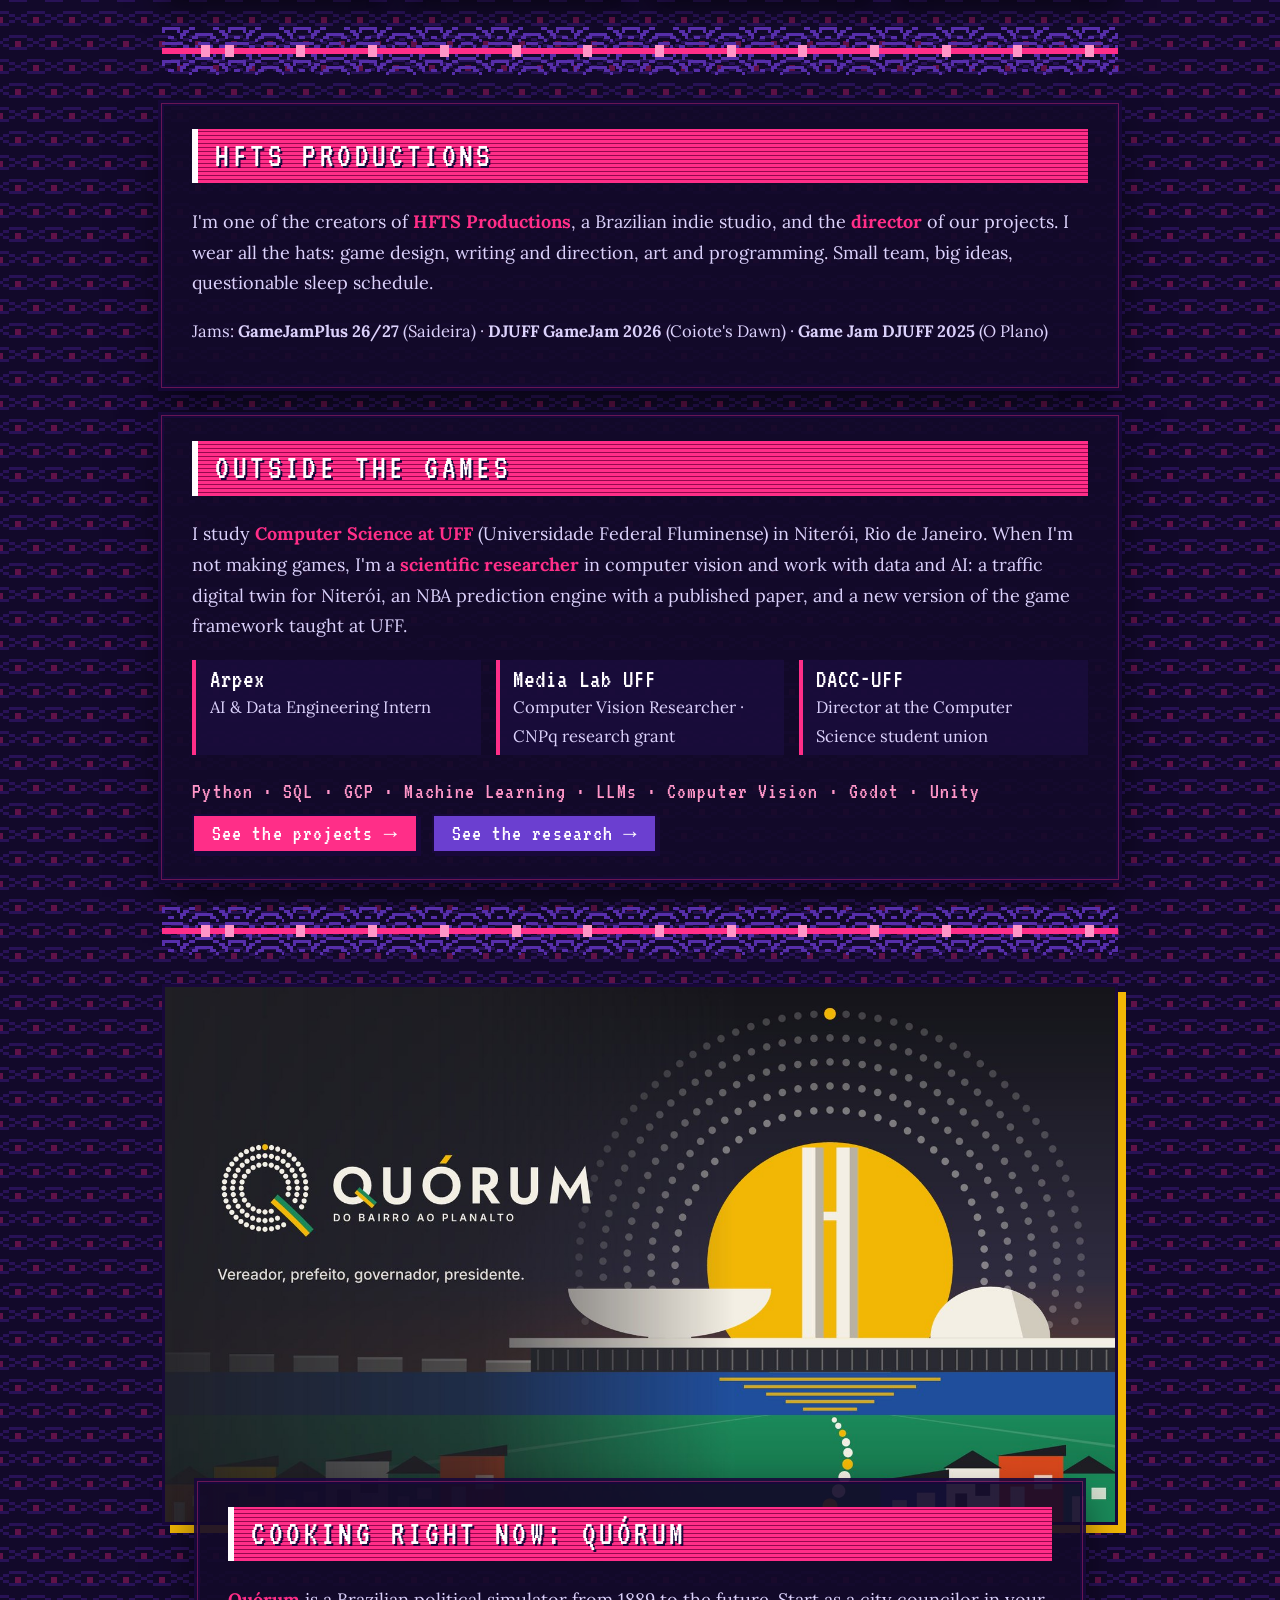
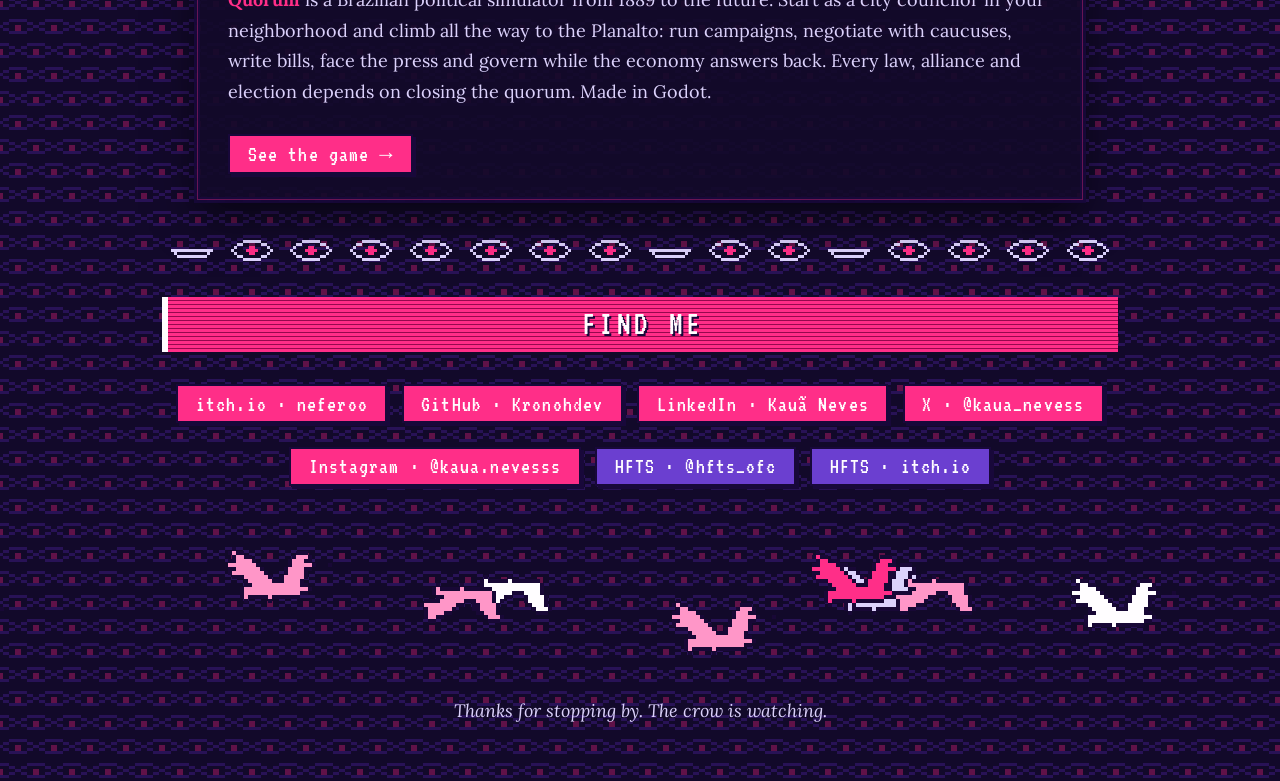
==== commit ceadb5d2: "Atualiza a seção Fora dos jogos com pesquisa e projetos" ====
--- a/index.html
+++ b/index.html
@@ -73,14 +73,15 @@
   </section>
   <section id="outside" class="placa">
     <h2><span class="en">Outside the games</span><span class="pt">Fora dos jogos</span></h2>
-    <p class="en">I study <strong>Computer Science at UFF</strong> (Universidade Federal Fluminense) in Niterói, Rio de Janeiro. When I'm not making games, I work with data and AI.</p>
-    <p class="pt">Estudo <strong>Ciência da Computação na UFF</strong> (Universidade Federal Fluminense), em Niterói (RJ). Quando não tô fazendo jogo, tô mexendo com dados e IA.</p>
+    <p class="en">I study <strong>Computer Science at UFF</strong> (Universidade Federal Fluminense) in Niterói, Rio de Janeiro. When I'm not making games, I'm a <strong>scientific researcher</strong> in computer vision and work with data and AI: a traffic digital twin for Niterói, an NBA prediction engine with a published paper, and a new version of the game framework taught at UFF.</p>
+    <p class="pt">Estudo <strong>Ciência da Computação na UFF</strong> (Universidade Federal Fluminense), em Niterói (RJ). Quando não tô fazendo jogo, sou <strong>pesquisador científico</strong> em visão computacional e trabalho com dados e IA: um gêmeo digital do trânsito de Niterói, um motor de previsão da NBA com artigo publicado e uma versão nova da framework de jogos ensinada na UFF.</p>
     <ul class="trilha">
       <li><b>Arpex</b><span class="en">AI &amp; Data Engineering Intern</span><span class="pt">Estagiário de IA e Engenharia de Dados</span></li>
       <li><a href="pesquisa.html"><b>Media Lab UFF</b><span class="en">Computer Vision Researcher · CNPq research grant</span><span class="pt">Pesquisador em Visão Computacional · bolsa CNPq</span></a></li>
       <li><b>DACC-UFF</b><span class="en">Director at the Computer Science student union</span><span class="pt">Diretor do Diretório Acadêmico de Ciência da Computação</span></li>
     </ul>
     <p class="ferramentas">Python · SQL · GCP · Machine Learning · LLMs · Computer Vision · Godot · Unity</p>
+    <div class="redes" style="justify-content:flex-start"><a class="botao" href="projetos.html"><span class="en">See the projects</span><span class="pt">Ver os projetos</span> →</a><a class="botao roxo" href="pesquisa.html"><span class="en">See the research</span><span class="pt">Ver a pesquisa</span> →</a></div>
   </section>
   <img src="assets/divisoria.gif" alt="" class="faixa pixel">
   <section id="quorum" class="quorum-destaque">
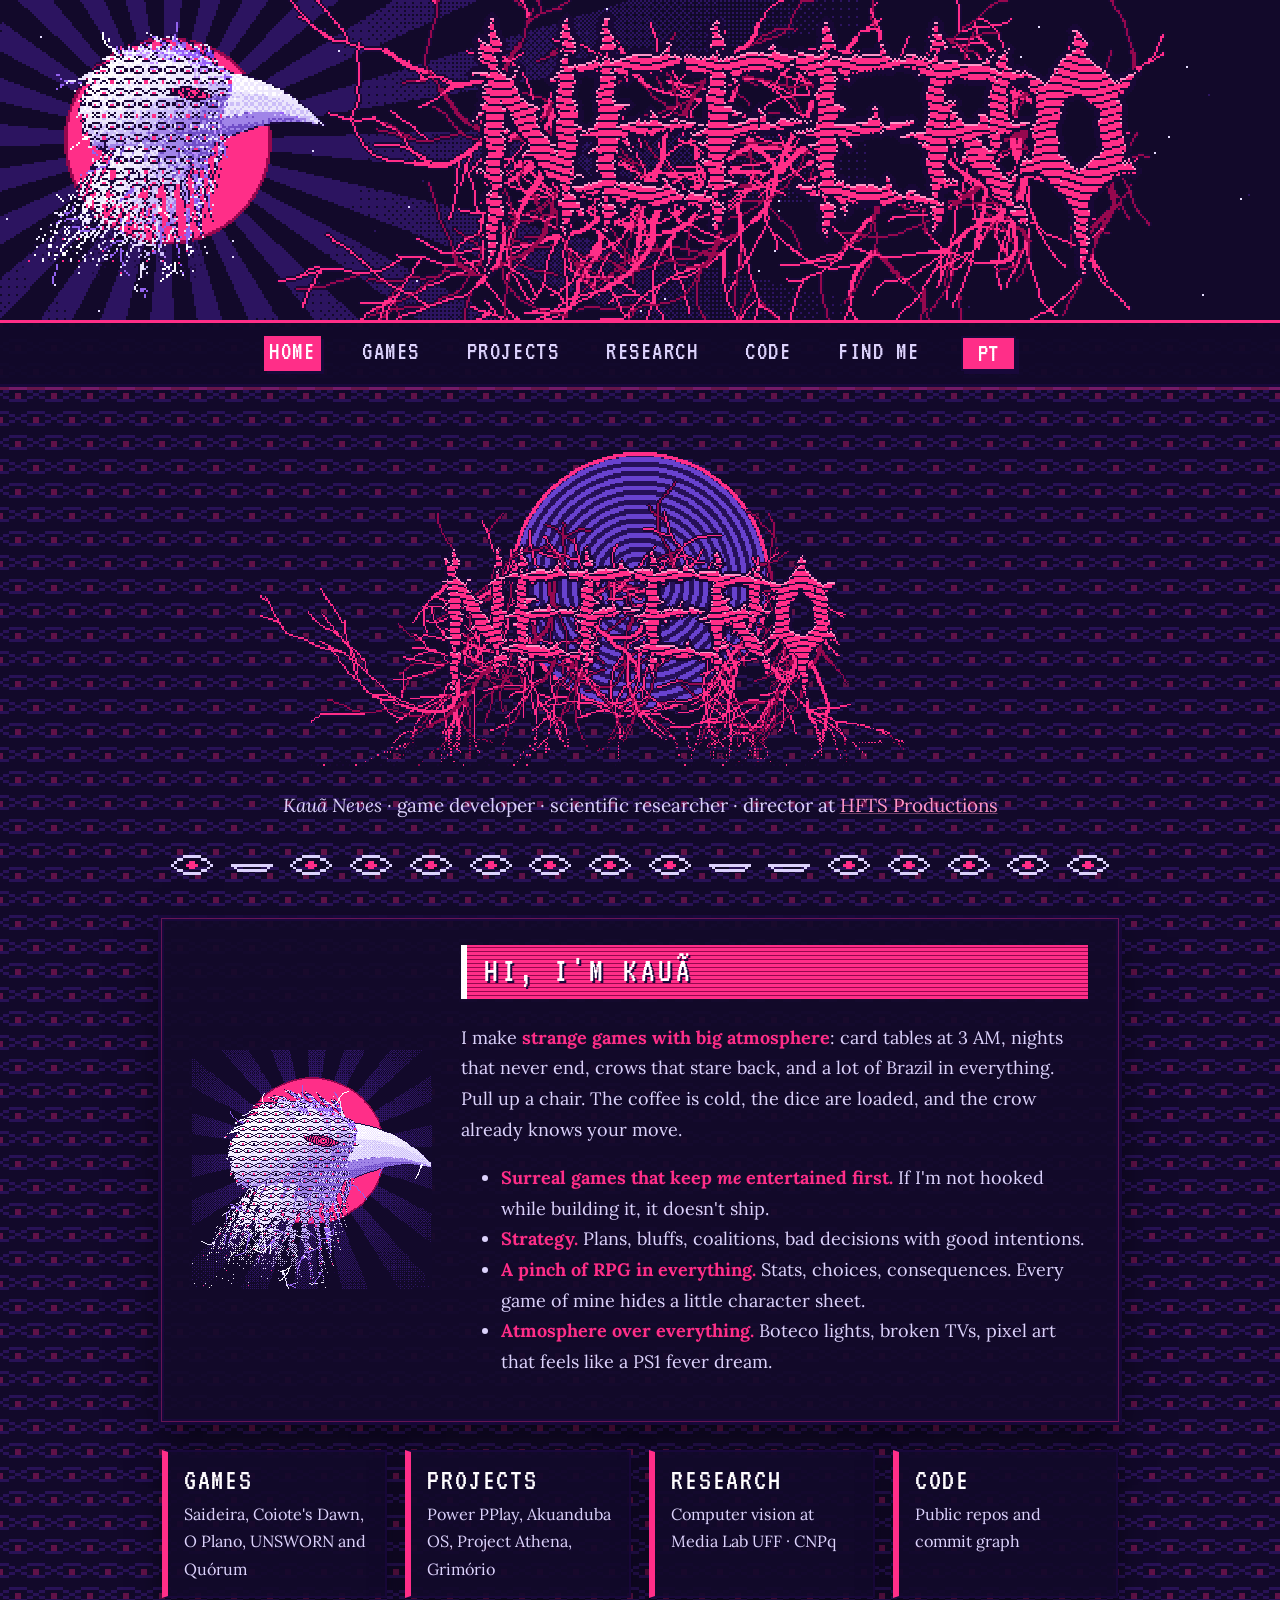
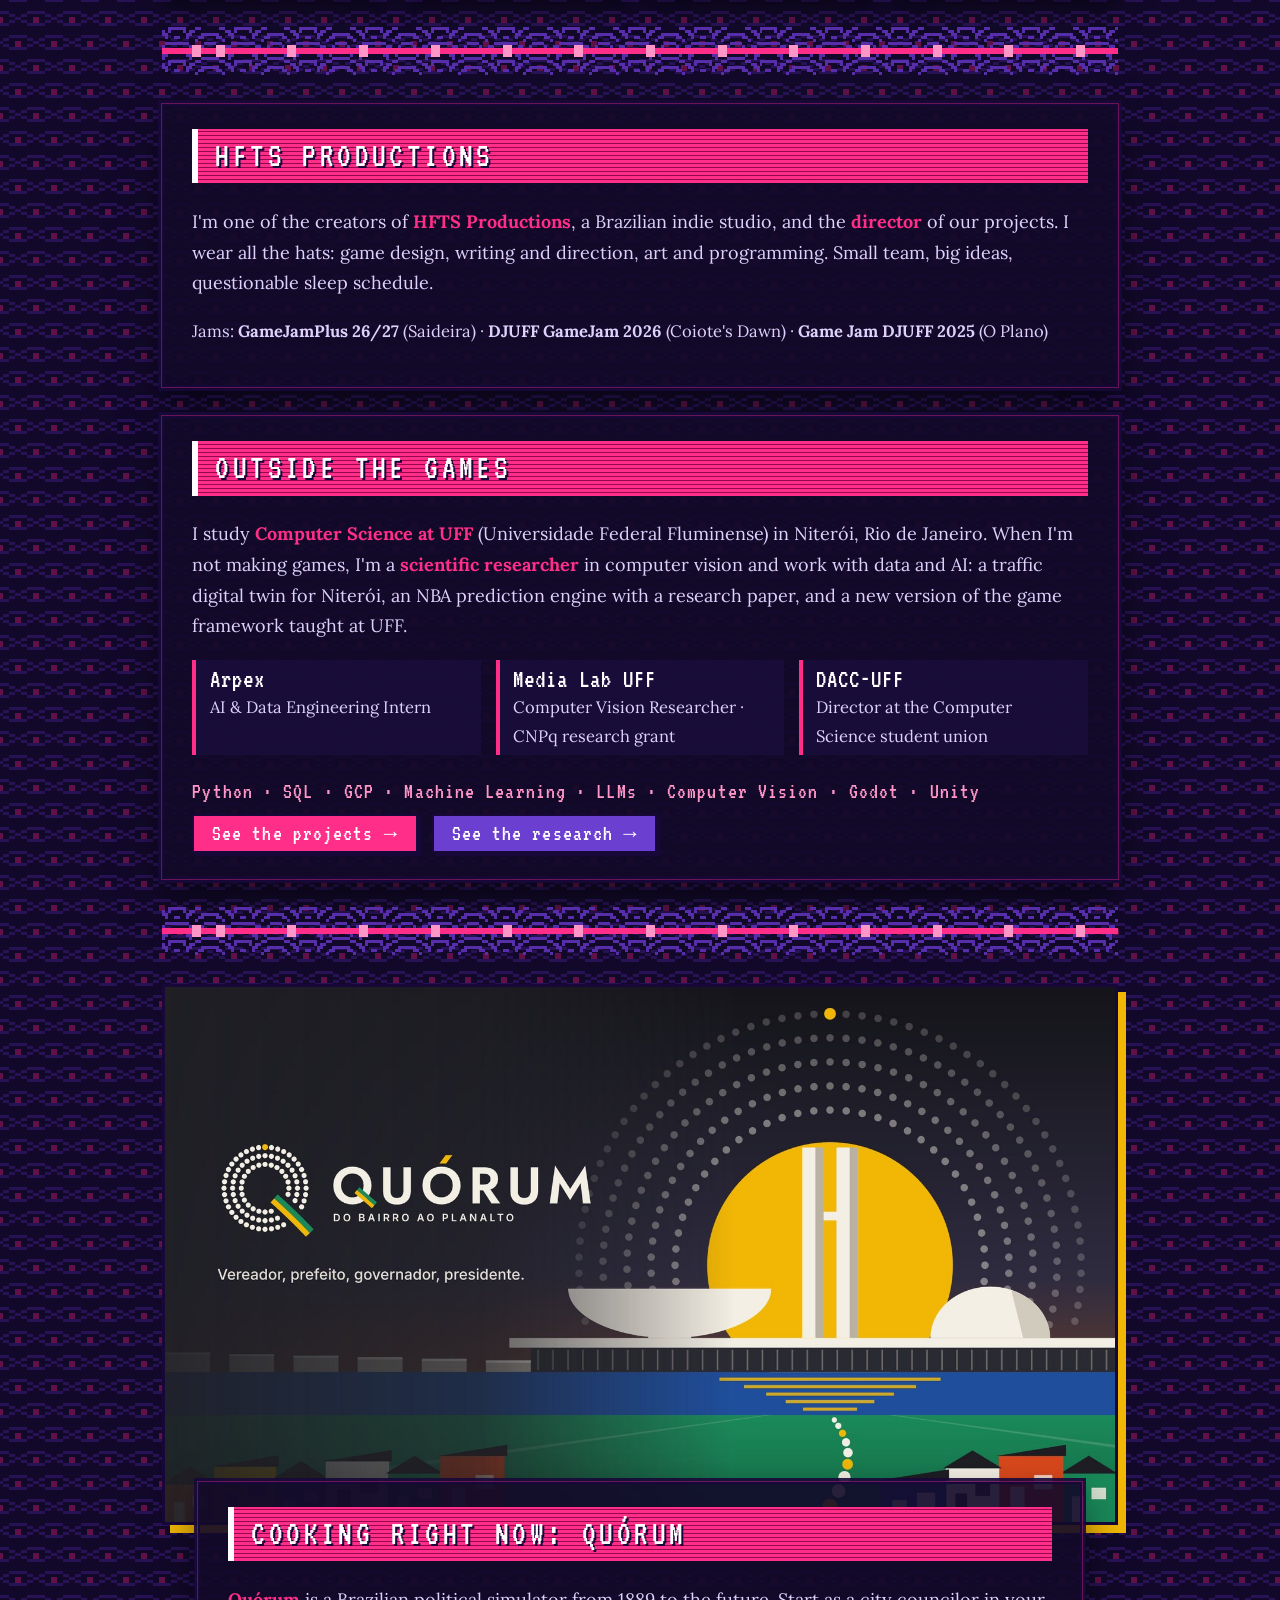
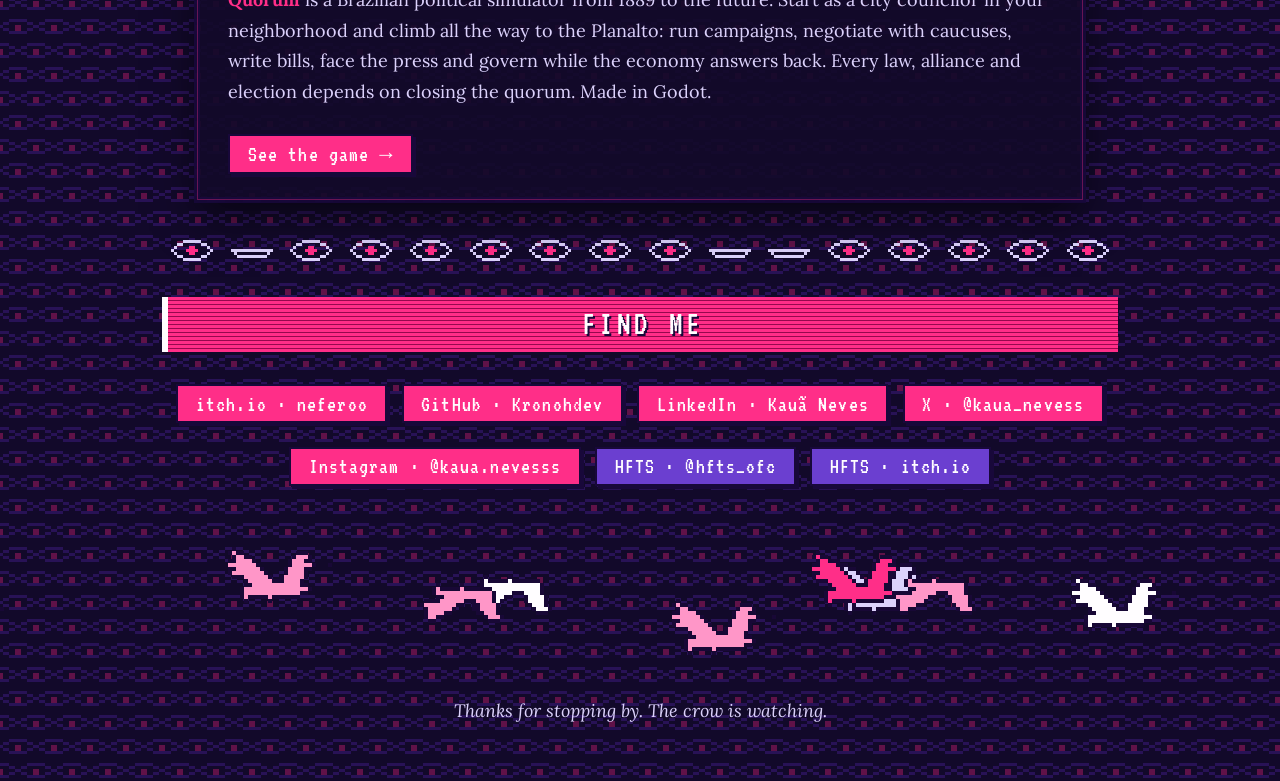
==== commit 427a3efc: "Ajusta descrição do artigo do Athena" ====
--- a/index.html
+++ b/index.html
@@ -73,8 +73,8 @@
   </section>
   <section id="outside" class="placa">
     <h2><span class="en">Outside the games</span><span class="pt">Fora dos jogos</span></h2>
-    <p class="en">I study <strong>Computer Science at UFF</strong> (Universidade Federal Fluminense) in Niterói, Rio de Janeiro. When I'm not making games, I'm a <strong>scientific researcher</strong> in computer vision and work with data and AI: a traffic digital twin for Niterói, an NBA prediction engine with a published paper, and a new version of the game framework taught at UFF.</p>
-    <p class="pt">Estudo <strong>Ciência da Computação na UFF</strong> (Universidade Federal Fluminense), em Niterói (RJ). Quando não tô fazendo jogo, sou <strong>pesquisador científico</strong> em visão computacional e trabalho com dados e IA: um gêmeo digital do trânsito de Niterói, um motor de previsão da NBA com artigo publicado e uma versão nova da framework de jogos ensinada na UFF.</p>
+    <p class="en">I study <strong>Computer Science at UFF</strong> (Universidade Federal Fluminense) in Niterói, Rio de Janeiro. When I'm not making games, I'm a <strong>scientific researcher</strong> in computer vision and work with data and AI: a traffic digital twin for Niterói, an NBA prediction engine with a research paper, and a new version of the game framework taught at UFF.</p>
+    <p class="pt">Estudo <strong>Ciência da Computação na UFF</strong> (Universidade Federal Fluminense), em Niterói (RJ). Quando não tô fazendo jogo, sou <strong>pesquisador científico</strong> em visão computacional e trabalho com dados e IA: um gêmeo digital do trânsito de Niterói, um motor de previsão da NBA com artigo científico e uma versão nova da framework de jogos ensinada na UFF.</p>
     <ul class="trilha">
       <li><b>Arpex</b><span class="en">AI &amp; Data Engineering Intern</span><span class="pt">Estagiário de IA e Engenharia de Dados</span></li>
       <li><a href="pesquisa.html"><b>Media Lab UFF</b><span class="en">Computer Vision Researcher · CNPq research grant</span><span class="pt">Pesquisador em Visão Computacional · bolsa CNPq</span></a></li>
